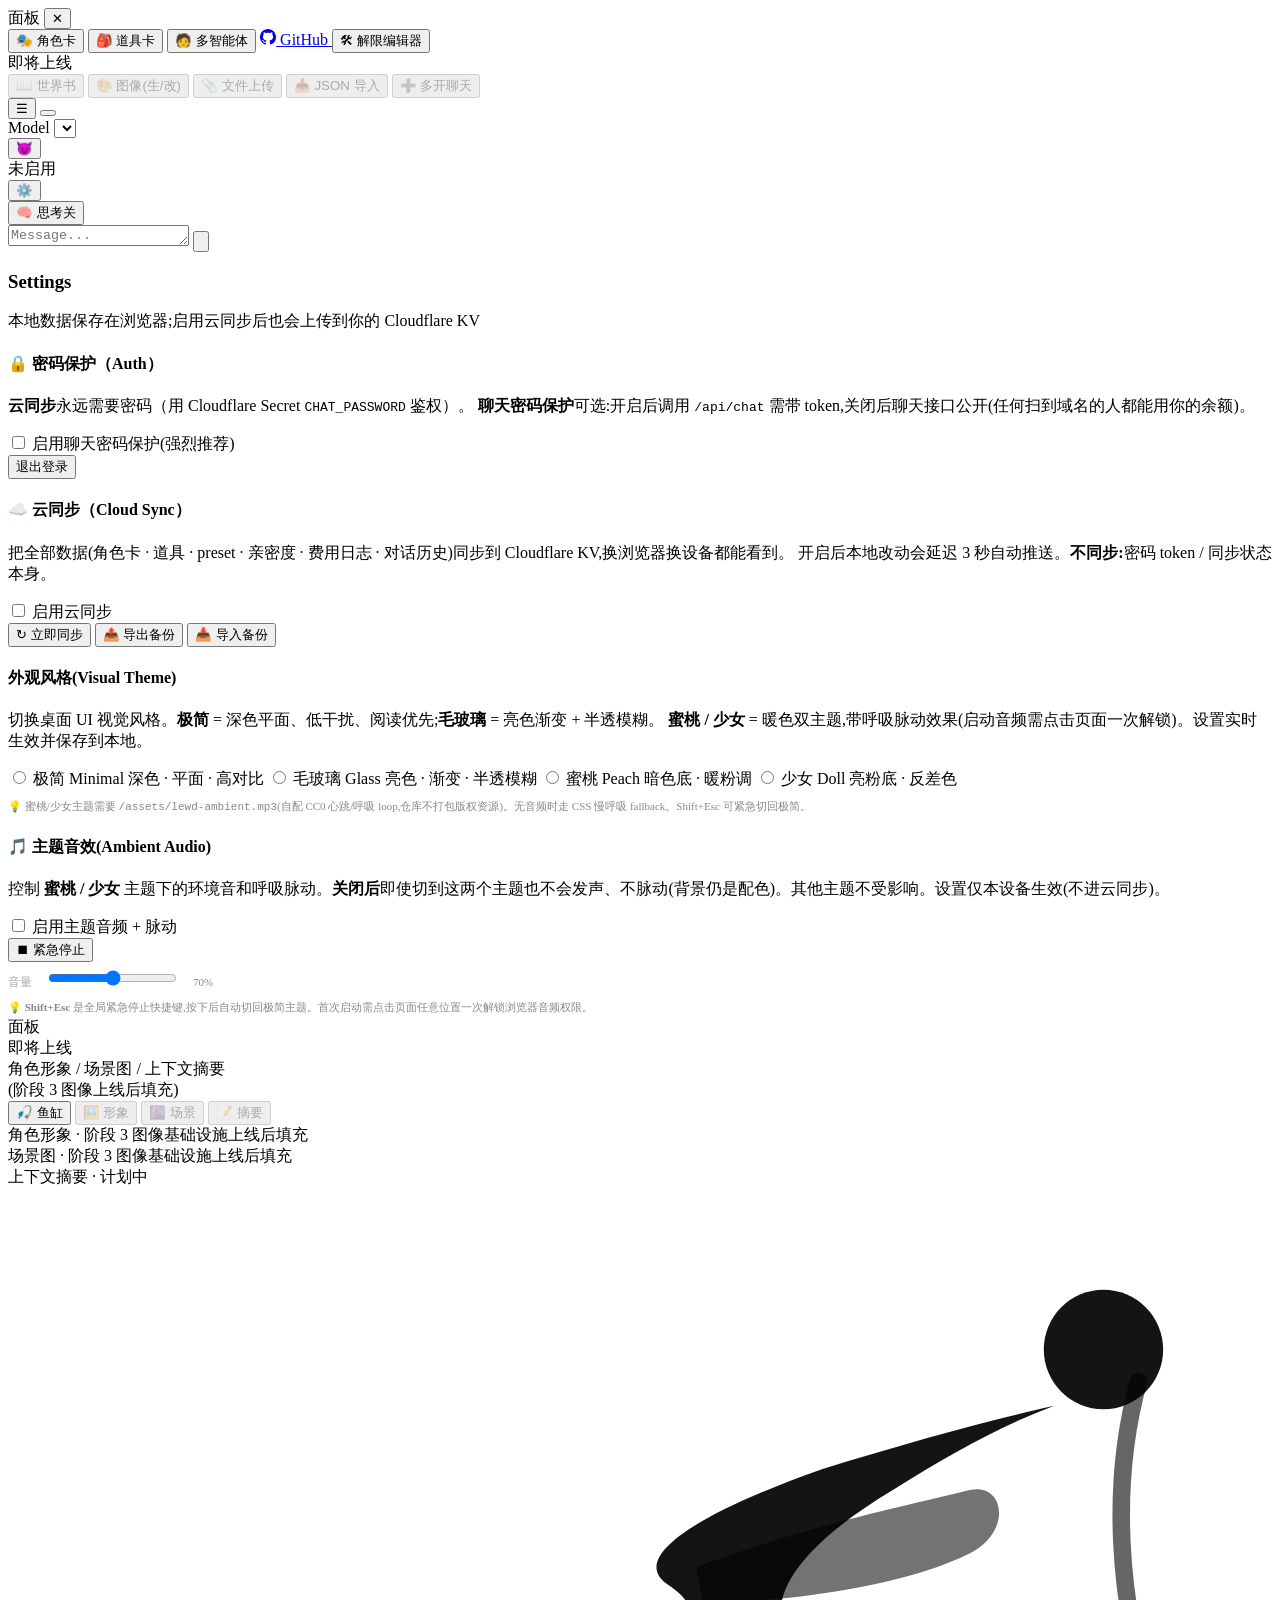
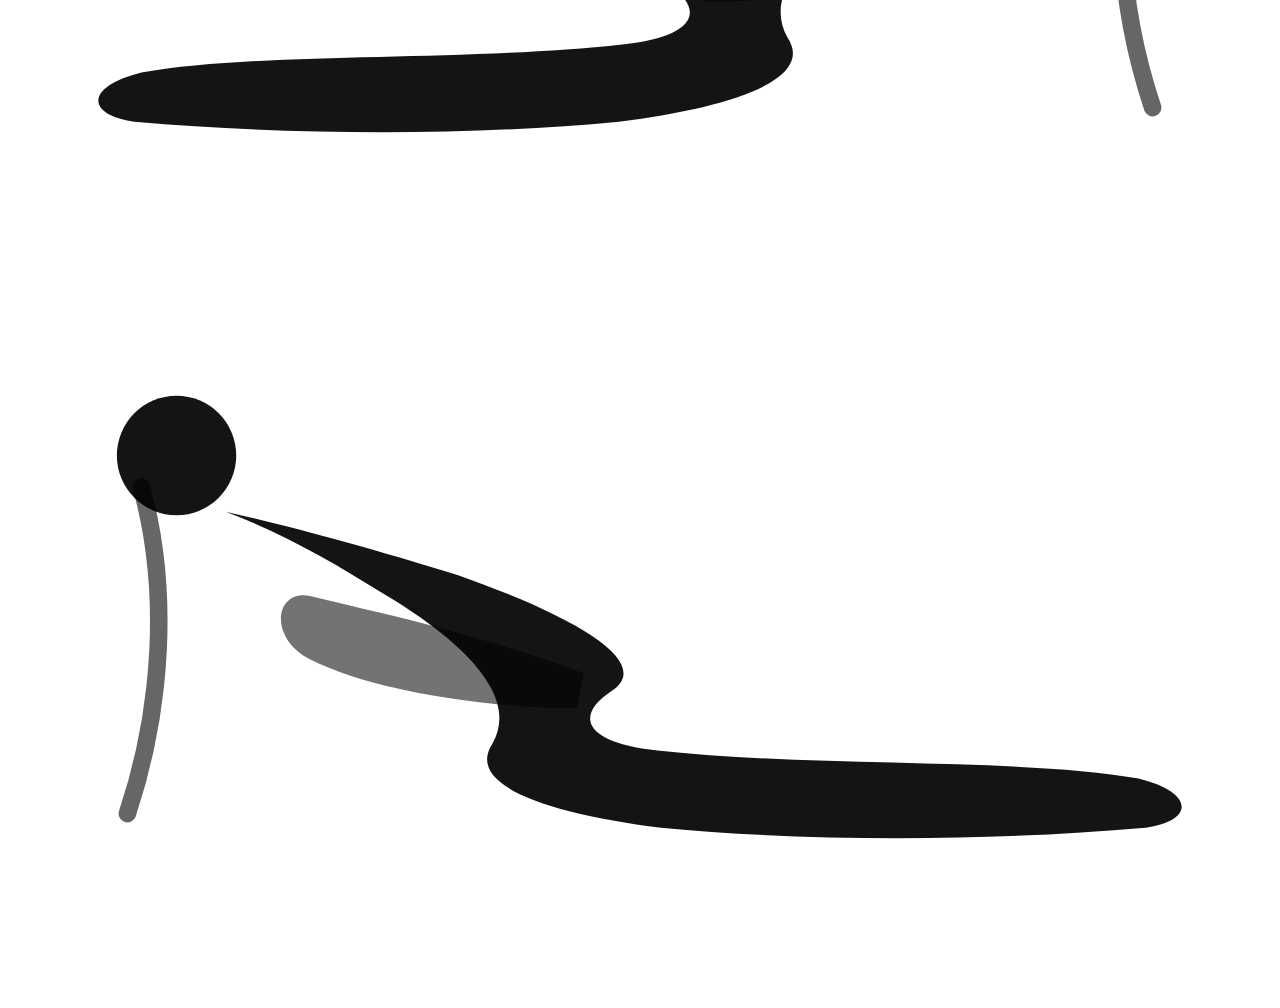
==== public/index.html @ 82162b17 "Chat area scaling and button adjustment" ====
<!DOCTYPE html>
<html>
<head>
  <meta charset="UTF-8" />
  <meta name="viewport" content="width=device-width, initial-scale=1.0, viewport-fit=cover" />
  <title>Chat Chat</title>
  <link rel="stylesheet" href="/styles.css" />
  <!-- 2026-05-29: Settings 移动端字体协调修复 (克制裁减不折腾 styles.css) -->
  <style>
    @media (max-width: 640px) {
      #settings #settingsHeader h3 { font-size: 18px; margin: 0 0 4px; }
      #settings #settingsHeader .hint { font-size: 12px; line-height: 1.5; }
      #settings .card h4 { font-size: 15px; line-height: 1.4; font-weight: 600; letter-spacing: 0.01em; margin: 0 0 8px; }
      #settings .card p { font-size: 13px; line-height: 1.65; }
      #settings .card label { font-size: 13px; }
      #settings .card code { font-size: 11.5px; padding: 1px 5px; border-radius: 3px; }
      #settings .card .toggle label { font-size: 13px; }
      #settings .card .smallbtn { font-size: 12px; }
    }
    /* 互动模式 卡 NSFW 等级单选 */
    #settings .nsfw-options { display: grid; grid-template-columns: repeat(2, 1fr); gap: 8px; }
    #settings .nsfw-option { display: flex; align-items: center; gap: 6px; padding: 8px 10px; border: 1px solid var(--border, #333); border-radius: 6px; cursor: pointer; font-size: 13px; transition: background .15s; }
    #settings .nsfw-option:hover { background: rgba(127,127,127,0.08); }
    #settings .nsfw-option input[type="radio"] { margin: 0; }
    @media (min-width: 641px) {
      #settings .nsfw-options { grid-template-columns: repeat(4, 1fr); }
    }
  </style>
  <!-- FOUC-safe 主题预应用:在 styles.css 应用前读 LS 立即贴 data-theme -->
  <!-- 支持 minimal(默认) / glass / lewd-peach / lewd-doll;新增主题只需扩 ALLOWED 集合 -->
  <script>
    (function () {
      try {
        var t = localStorage.getItem("cfw_theme_v1");
        var ALLOWED = { glass: 1, "lewd-peach": 1, "lewd-doll": 1 };
        if (ALLOWED[t]) document.documentElement.setAttribute("data-theme", t);
      } catch (e) {}
    })();
  </script>
  <!-- 2026-05-29 FOUC-safe 聊天区个性化:启动立即应用字号/字体/隐藏按钮/wechat 风格 -->
  <script>
    (function(){
      try {
        var ls = localStorage, html = document.documentElement;
        if (ls.getItem('cfw_hide_msg_actions_v1') === '1') html.classList.add('hide-msg-actions');
        var rs = ls.getItem('cfw_reply_style_v1') || 'default';
        if (rs === 'wechat') html.setAttribute('data-reply-style', 'wechat');
        var fs = parseInt(ls.getItem('cfw_chat_font_size_v1') || '15', 10);
        if (fs >= 12 && fs <= 28) html.style.setProperty('--chat-font-size', fs + 'px');
        var ff = ls.getItem('cfw_chat_font_family_v1') || '';
        if (ff) html.style.setProperty('--chat-font-family', ff);
      } catch (e) {}
    })();
  </script>
</head>
<body>
<!-- 4.3 双侧栏布局:.app-shell grid 包左侧栏 + #app(中) + 右侧栏 -->
<!-- 桌面 ≥1024px:三列 240/auto/240 常驻;手机 <1024px:左栏变 ☰ 抽屉,右栏隐藏 -->
<div class="app-shell">

  <!-- ══ 左侧栏:按钮入口 + 未来扩展槽 ══ -->
  <!-- DOM 只一份,桌面常驻可见 / 手机 transform translateX(-102%) 隐藏,body.drawer-open 时滑出 -->
  <aside class="left-sidebar" id="leftSidebar" aria-label="侧边面板">
    <div class="sidebar-header">
      <span class="sidebar-title">面板</span>
      <button class="iconbtn sidebar-close mobile-only" id="sidebarCloseBtn" aria-label="关闭菜单">✕</button>
    </div>

    <nav class="sidebar-nav">
      <button class="sidebar-btn" id="characterBtn" title="🎭 角色卡:选择 / 管理 RP 角色">
        <span class="sidebar-btn-icon">🎭</span>
        <span class="sidebar-btn-label">角色卡</span>
      </button>
      <button class="sidebar-btn" id="propsBtn" title="🎒 道具卡:临时改变 AI 行为 / 状态 / 好感度">
        <span class="sidebar-btn-icon">🎒</span>
        <span class="sidebar-btn-label">道具卡</span>
      </button>
      <button class="sidebar-btn topbar-toggle" id="multiAgentToggle" title="单人 / 多人场景模式。多人模式下:角色面板出现「场景成员」管理区,卡库出现 +场景 按钮;输入框上方出现发言者选择条;AI 看到其他角色的发言但只代表自己。">
        <span class="sidebar-btn-icon">🧑</span>
        <span class="sidebar-btn-label">多智能体</span>
      </button>
      <!-- 4.5 解限模式按钮已搬到顶栏(项目灵魂必须常驻 sync 左侧),此处不再放 personaToggle 副本,避免 id 冲突 -->
      <a class="sidebar-btn" id="githubBtn" href="https://github.com/MallocPointer/unlimited-ai" target="_blank" title="GitHub 开源地址">
        <span class="sidebar-btn-icon">
          <svg height="16" width="16" viewBox="0 0 16 16" fill="currentColor" aria-hidden="true">
            <path d="M8 0C3.58 0 0 3.58 0 8c0 3.54 2.29 6.53 5.47 7.59.4.07.55-.17.55-.38 0-.19-.01-.82-.01-1.49-2.01.37-2.53-.49-2.69-.94-.09-.23-.48-.94-.82-1.13-.28-.15-.68-.52-.01-.53.63-.01 1.08.58 1.23.82.72 1.21 1.87.87 2.33.66.07-.52.28-.87.51-1.07-1.78-.2-3.64-.89-3.64-3.95 0-.87.31-1.59.82-2.15-.08-.2-.36-1.02.08-2.12 0 0 .67-.21 2.2.82.64-.18 1.32-.27 2-.27.68 0 1.36.09 2 .27 1.53-1.04 2.2-.82 2.2-.82.44 1.1.16 1.92.08 2.12.51.56.82 1.27.82 2.15 0 3.07-1.87 3.75-3.65 3.95.29.25.54.73.54 1.48 0 1.07-.01 1.93-.01 2.2 0 .21.15.46.55.38A8.013 8.013 0 0016 8c0-4.42-3.58-8-8-8z"></path>
          </svg>
        </span>
        <span class="sidebar-btn-label">GitHub</span>
      </a>

      <!-- 4.7 解限编辑器入口：项目灵魂的 JSON 资产编辑壳 -->
      <button class="sidebar-btn" id="unlimitedEditorBtn" title="🛠 解限编辑器：编辑 Preset / 角色 / 世界观 / UI 配置的 JSON 资产，区别于正常聊天">
        <span class="sidebar-btn-icon">🛠</span>
        <span class="sidebar-btn-label">解限编辑器</span>
      </button>

      <div class="sidebar-divider"></div>
      <div class="sidebar-section-title">即将上线</div>

      <button class="sidebar-btn sidebar-btn-disabled" disabled title="阶段 1 计划:世界书 / Lore Book">
        <span class="sidebar-btn-icon">📖</span>
        <span class="sidebar-btn-label">世界书</span>
      </button>
      <button class="sidebar-btn sidebar-btn-disabled" disabled title="阶段 3 计划:图像基础设施(生图 + 改图双模式)">
        <span class="sidebar-btn-icon">🎨</span>
        <span class="sidebar-btn-label">图像(生/改)</span>
      </button>
      <button class="sidebar-btn sidebar-btn-disabled" disabled title="计划中:文件上传(图/文本)">
        <span class="sidebar-btn-icon">📎</span>
        <span class="sidebar-btn-label">文件上传</span>
      </button>
      <button class="sidebar-btn sidebar-btn-disabled" disabled title="阶段 2 计划:角色卡/UI/JSON 导入">
        <span class="sidebar-btn-icon">📥</span>
        <span class="sidebar-btn-label">JSON 导入</span>
      </button>
      <button class="sidebar-btn sidebar-btn-disabled" disabled title="计划中:多开聊天 tab">
        <span class="sidebar-btn-icon">➕</span>
        <span class="sidebar-btn-label">多开聊天</span>
      </button>
    </nav>
  </aside>

  <!-- 抽屉遮罩(仅手机可见) -->
  <div class="sidebar-backdrop" id="sidebarBackdrop" aria-hidden="true"></div>

  <!-- ══ 中间:原 #app 块不动(仅顶栏 markup 重写) ══ -->
  <div id="app">
    <div id="topbar">
      <div class="topbar-shell">
        <div class="topbar-scroll" id="topbarScroll">
          <div class="topbar-inner">

            <!-- ☰ 抽屉切换(仅手机):手机点它打开左侧抽屉 -->
            <button class="iconbtn mobile-only" id="menuToggle" aria-label="菜单" title="打开面板">☰</button>

            <!-- 模式切换:免费(NVIDIA) / 快速(DeepSeek官方) -->
            <button class="iconbtn" id="modeToggle" title="切换免费/快速模式"></button>

            <!-- 4.8 左 spacer 把 model pill 推到中间(桌面生效;移动端 CSS 隐藏) -->
            <span class="topbar-spacer-left"></span>

            <div class="pill model-pill">
              <label for="modelSel" class="model-label">Model</label>
              <select id="modelSel"></select>
            </div>

            <!-- 💰 inline 直显 费用:桌面/手机都扫一眼可见,不再收进 popover -->
            <span id="costDisplay" class="topbar-cost-inline" title="今日 / 总计费用(仅快速模式计费)"></span>

            <!-- 弹性间距:把 [😈解限] + ☁️ 同步 + ⚙️ 设置推到右侧 -->
            <span class="topbar-spacer"></span>

            <!-- 4.5 😈 解限模式开关(项目灵魂):从左侧栏搬到顶栏 sync 左侧,圆按钮形态 -->
            <!-- app.js 已绑定 #personaToggle 事件,DOM 仅换位,不动逻辑(textContent 切 😈 / 😇) -->
            <button class="iconbtn" id="personaToggle" title="😈 解限模式 / 😇 自定义模式切换" aria-label="解限/自定义">😈</button>

            <!-- ☁️ 云同步实时状态(仅桌面显示;手机顶栏空间紧不显) -->
            <div id="syncStatusIndicator" class="desktop-only" title="云同步状态">
              <span class="sync-dot sync-idle"></span><span class="sync-text">同步</span>
            </div>

            <button class="iconbtn" id="settingsBtn" title="Settings · 外观风格 / 本地历史 / 自定义模板">⚙️</button>
          </div>
        </div>
      </div>
    </div>

    <div id="history">
      <div class="chat" id="chat">
        <div id="bottom-spacer"></div>
      </div>
    </div>

    <div class="input-floating">
      <div class="composer-toolbar">
        <button class="chip-btn" id="thinkToggle" title="DeepSeek V4 思考模式开关(仅快速模式生效)">🧠 思考关</button>
      </div>
      <div class="input-inner" id="composer">
        <textarea id="msg" rows="1" placeholder="Message..."></textarea>
        <button id="sendBtn" title="发送" aria-label="发送">
          <svg viewBox="0 0 24 24" fill="none" stroke="currentColor" stroke-width="2.2" stroke-linecap="round" stroke-linejoin="round" aria-hidden="true">
            <path d="M3 11.5L21 3l-8.5 18-2.5-7.5L3 11.5z"></path>
          </svg>
        </button>
      </div>
    </div>

    <div id="settingsMask">
      <div id="settings" style="overflow-y:auto;max-height:85vh;">
        <div id="settingsHeader">
          <h3>Settings</h3>
          <div class="hint">本地数据保存在浏览器;启用云同步后也会上传到你的 Cloudflare KV</div>
        </div>

        <div class="card">
          <h4>🔒 密码保护（Auth）</h4>
          <p>
            <b>云同步</b>永远需要密码（用 Cloudflare Secret <code>CHAT_PASSWORD</code> 鉴权）。
            <b>聊天密码保护</b>可选:开启后调用 <code>/api/chat</code> 需带 token,关闭后聊天接口公开(任何扫到域名的人都能用你的余额)。
          </p>
          <div class="rowline">
            <div class="toggle">
              <input type="checkbox" id="chatProtectToggle">
              <label for="chatProtectToggle">启用聊天密码保护(强烈推荐)</label>
            </div>
            <div class="btns">
              <button class="smallbtn danger" id="authLogoutBtn" title="清除本地保存的密码 token">退出登录</button>
            </div>
          </div>
          <div id="authStatus" style="font-size:11px;color:#888;margin-top:8px;"></div>
        </div>

        <div class="card">
          <h4>☁️ 云同步（Cloud Sync）</h4>
          <p>
            把全部数据(角色卡 · 道具 · preset · 亲密度 · 费用日志 · 对话历史)同步到 Cloudflare KV,换浏览器换设备都能看到。
            开启后本地改动会延迟 3 秒自动推送。<b>不同步:</b>密码 token / 同步状态本身。
          </p>
          <div class="rowline">
            <div class="toggle">
              <input type="checkbox" id="syncEnableToggle">
              <label for="syncEnableToggle">启用云同步</label>
            </div>
            <div class="btns">
              <button class="smallbtn" id="syncNowBtn">↻ 立即同步</button>
              <button class="smallbtn" id="syncExportBtn">📤 导出备份</button>
              <button class="smallbtn" id="syncImportBtn">📥 导入备份</button>
              <input type="file" id="syncImportFile" accept=".json" style="display:none">
            </div>
          </div>
          <div id="syncStatus" style="font-size:11px;color:#888;margin-top:8px;"></div>
        </div>

        <div class="card">
          <h4>外观风格(Visual Theme)</h4>
          <p>
            切换桌面 UI 视觉风格。<b>极简</b> = 深色平面、低干扰、阅读优先;<b>毛玻璃</b> = 亮色渐变 + 半透模糊。
            <b>蜜桃 / 少女</b> = 暖色双主题,带呼吸脉动效果(启动音频需点击页面一次解锁)。设置实时生效并保存到本地。
          </p>
          <div class="theme-options">
            <label class="theme-option">
              <input type="radio" name="cfwTheme" value="minimal">
              <span class="theme-swatch theme-swatch-minimal" aria-hidden="true"></span>
              <span class="theme-text">
                <span class="theme-title">极简 Minimal</span>
                <span class="theme-sub">深色 · 平面 · 高对比</span>
              </span>
            </label>
            <label class="theme-option">
              <input type="radio" name="cfwTheme" value="glass">
              <span class="theme-swatch theme-swatch-glass" aria-hidden="true"></span>
              <span class="theme-text">
                <span class="theme-title">毛玻璃 Glass</span>
                <span class="theme-sub">亮色 · 渐变 · 半透模糊</span>
              </span>
            </label>
            <label class="theme-option">
              <input type="radio" name="cfwTheme" value="lewd-peach">
              <span class="theme-swatch theme-swatch-lewd-peach" aria-hidden="true"></span>
              <span class="theme-text">
                <span class="theme-title">蜜桃 Peach</span>
                <span class="theme-sub">暗色底 · 暖粉调</span>
              </span>
            </label>
            <label class="theme-option">
              <input type="radio" name="cfwTheme" value="lewd-doll">
              <span class="theme-swatch theme-swatch-lewd-doll" aria-hidden="true"></span>
              <span class="theme-text">
                <span class="theme-title">少女 Doll</span>
                <span class="theme-sub">亮粉底 · 反差色</span>
              </span>
            </label>
          </div>
          <div style="font-size:11px;color:#888;margin-top:8px;line-height:1.5;">
            💡 蜜桃/少女主题需要 <code>/assets/lewd-ambient.mp3</code>(自配 CC0 心跳/呼吸 loop,仓库不打包版权资源)。无音频时走 CSS 慢呼吸 fallback。Shift+Esc 可紧急切回极简。
          </div>
        </div>

        <div class="card">
          <h4>🎵 主题音效(Ambient Audio)</h4>
          <p>
            控制 <b>蜜桃 / 少女</b> 主题下的环境音和呼吸脉动。<b>关闭后</b>即使切到这两个主题也不会发声、不脉动(背景仍是配色)。其他主题不受影响。设置仅本设备生效(不进云同步)。
          </p>
          <div class="rowline">
            <div class="toggle">
              <input type="checkbox" id="lewdAudioToggle">
              <label for="lewdAudioToggle">启用主题音频 + 脉动</label>
            </div>
            <div class="btns">
              <button class="smallbtn danger" id="lewdAudioPanic" title="立即暂停 + 切回极简主题(等同 Shift+Esc)">⏹ 紧急停止</button>
            </div>
          </div>
          <div class="rowline" style="margin-top:8px;align-items:center;">
            <label for="lewdAudioVolume" style="font-size:12px;color:#aaa;min-width:60px;">音量</label>
            <input type="range" id="lewdAudioVolume" min="0" max="100" step="1" style="flex:1;margin:0 12px;">
            <span id="lewdAudioVolumeLabel" style="font-size:11px;color:#888;min-width:40px;text-align:right;">70%</span>
          </div>
          <div style="font-size:11px;color:#888;margin-top:8px;line-height:1.5;">
            💡 <b>Shift+Esc</b> 是全局紧急停止快捷键,按下后自动切回极简主题。首次启动需点击页面任意位置一次解锁浏览器音频权限。
          </div>
        </div>

        <!-- 2026-05-29: 互动模式 卡 (严格角色扮演开关 + NSFW 等级单选) -->
        <div class="card">
          <h4>🎭 互动模式(Roleplay Mode)</h4>
          <p>
            控制底层 system prompt 注入。默认是<b>软提示</b>——允许角色自然跳出、不拍响词汇黑名单。
            <b>严格角色扮演</b>开启后注入完整人设铁则。
            <b>NSFW 等级</b> ≥1 会跳过铁则改为注入开放提示;切到<b>蜜桃/少女</b>主题会自动写 L2。
          </p>
          <div class="rowline">
            <div class="toggle">
              <input type="checkbox" id="strictRoleplayToggle">
              <label for="strictRoleplayToggle">严格角色扮演(注入完整人设铁则)</label>
            </div>
          </div>
          <div class="rowline">
            <div class="toggle">
              <input type="checkbox" id="hideMsgActionsToggle">
              <label for="hideMsgActionsToggle">隐藏消息行下方的小按钮(重试/删除/复制)</label>
            </div>
          </div>
          <div style="margin-top:12px;">
            <div style="font-size:12px;color:#999;margin-bottom:8px;">NSFW 等级</div>
            <div class="nsfw-options">
              <label class="nsfw-option"><input type="radio" name="cfwNsfwLevel" value="0"><span>0 · 关闭</span></label>
              <label class="nsfw-option"><input type="radio" name="cfwNsfwLevel" value="1"><span>1 · 暗示</span></label>
              <label class="nsfw-option"><input type="radio" name="cfwNsfwLevel" value="2"><span>2 · 露骨</span></label>
              <label class="nsfw-option"><input type="radio" name="cfwNsfwLevel" value="3"><span>3 · 完全开放</span></label>
            </div>
          </div>
          <div style="margin-top:14px;">
            <div style="font-size:12px;color:#999;margin-bottom:8px;">回复风格</div>
            <select id="replyStyleSel" style="width:100%;padding:8px 10px;border-radius:6px;border:1px solid var(--border, #333);background:transparent;color:inherit;font-size:13px;">
              <option value="default">默认 · 交由角色卡决定</option>
              <option value="wechat">微信连发 · 1-2 句一条·多气泡连发</option>
              <option value="verbose">长段叙事 · 小说式丰满段落(写小说)</option>
            </select>
          </div>
          <div style="font-size:11px;color:#888;margin-top:10px;line-height:1.6;">
            💡 单人普通对话<b>没有字数限制</b>,写小说请选 <b>长段叙事</b> 档。字数限制(150-250 字)只存在于鱼缸接龙/讨论模式,保持多人轮转节奏。
          </div>
          <script>
            (function(){
              var strictEl = document.getElementById('strictRoleplayToggle');
              var nsfwInputs = document.querySelectorAll('input[name="cfwNsfwLevel"]');
              if (strictEl) {
                strictEl.checked = localStorage.getItem('cfw_strict_roleplay_v1') === '1';
                strictEl.addEventListener('change', function(){
                  localStorage.setItem('cfw_strict_roleplay_v1', strictEl.checked ? '1' : '0');
                });
              }
              function syncNsfwUI(){
                var lv = parseInt(localStorage.getItem('cfw_nsfw_mode_v1') || '0', 10) || 0;
                nsfwInputs.forEach(function(r){ r.checked = (parseInt(r.value, 10) === lv); });
              }
              nsfwInputs.forEach(function(r){
                r.addEventListener('change', function(){
                  if (r.checked) localStorage.setItem('cfw_nsfw_mode_v1', r.value);
                });
              });
              syncNsfwUI();
              // 主题切 lewd-* 后 theme.js 会自动写 cfw_nsfw_mode_v1,同步 UI 选中状态
              window.addEventListener('theme:changed', syncNsfwUI);
              var sb = document.getElementById('settingsBtn');
              if (sb) sb.addEventListener('click', syncNsfwUI);
              // 2026-05-29: 回复风格 select
              var styleSel = document.getElementById('replyStyleSel');
              if (styleSel) {
                var saved = localStorage.getItem('cfw_reply_style_v1') || 'default';
                styleSel.value = (saved === 'wechat' || saved === 'verbose') ? saved : 'default';
                styleSel.addEventListener('change', function(){
                  localStorage.setItem('cfw_reply_style_v1', styleSel.value);
                  // wechat 联动 html[data-reply-style] 让 CSS 自动隐藏小按钮
                  if (styleSel.value === 'wechat') document.documentElement.setAttribute('data-reply-style', 'wechat');
                  else document.documentElement.removeAttribute('data-reply-style');
                });
              }
            })();
          </script>
        </div>

        <!-- 2026-05-29: 显示设置 卡 (字号 / 字体 / 隐藏小按钮 monitor) -->
        <div class="card">
          <h4>✨ 显示设置(Display)</h4>
          <p>
            调整聊天区字号和字体。<b>仅本设备生效</b>(不进云同步)，刷新页面也会保留。隐藏小按钮 toggle 在上面「互动模式」卡。
          </p>
          <div style="margin-top:8px;">
            <label for="chatFontSizeRange" style="display:flex;justify-content:space-between;font-size:12px;color:#999;margin-bottom:6px;">
              <span>聊天字号</span>
              <span id="chatFontSizeLabel" style="font-variant-numeric:tabular-nums;">15px</span>
            </label>
            <input type="range" id="chatFontSizeRange" min="12" max="22" step="1" value="15" style="width:100%;">
          </div>
          <div style="margin-top:14px;">
            <div style="font-size:12px;color:#999;margin-bottom:6px;">聊天字体</div>
            <select id="chatFontFamilySel" style="width:100%;padding:8px 10px;border-radius:6px;border:1px solid var(--border, #333);background:transparent;color:inherit;font-size:13px;">
              <option value="">系统默认 · 苹方/微软雅黑</option>
              <option value='"PingFang SC", "Hiragino Sans GB", "Microsoft YaHei", sans-serif'>圆体 · PingFang</option>
              <option value='"Noto Serif SC", "Source Han Serif SC", "SimSun", serif'>宋体 · Noto Serif</option>
              <option value='"Kaiti SC", "STKaiti", KaiTi, serif'>楷体 · Kaiti</option>
              <option value='FangSong, STFangsong, serif'>仿宋 · FangSong</option>
              <option value='ui-monospace, SFMono-Regular, Menlo, Consolas, monospace'>等宽 · Monospace</option>
            </select>
          </div>
          <div style="font-size:11px;color:#888;margin-top:10px;line-height:1.6;">
            💡 聊天区气泡跳动同步梳理主题请到「外观风格」卡切主题；wechat 连发模式会自动隐藏小按钮(同时被 toggle 接管)。
          </div>
          <script>
            (function(){
              var html = document.documentElement;
              var hideEl = document.getElementById('hideMsgActionsToggle');
              if (hideEl) {
                hideEl.checked = localStorage.getItem('cfw_hide_msg_actions_v1') === '1';
                hideEl.addEventListener('change', function(){
                  localStorage.setItem('cfw_hide_msg_actions_v1', hideEl.checked ? '1' : '0');
                  html.classList.toggle('hide-msg-actions', hideEl.checked);
                });
              }
              var sizeEl = document.getElementById('chatFontSizeRange');
              var sizeLb = document.getElementById('chatFontSizeLabel');
              if (sizeEl) {
                var fs = parseInt(localStorage.getItem('cfw_chat_font_size_v1') || '15', 10);
                if (fs < 12 || fs > 22) fs = 15;
                sizeEl.value = fs;
                if (sizeLb) sizeLb.textContent = fs + 'px';
                sizeEl.addEventListener('input', function(){
                  var v = parseInt(sizeEl.value, 10) || 15;
                  if (sizeLb) sizeLb.textContent = v + 'px';
                  html.style.setProperty('--chat-font-size', v + 'px');
                  localStorage.setItem('cfw_chat_font_size_v1', String(v));
                });
              }
              var famEl = document.getElementById('chatFontFamilySel');
              if (famEl) {
                var ff = localStorage.getItem('cfw_chat_font_family_v1') || '';
                var matched = false;
                Array.prototype.forEach.call(famEl.options, function(o){
                  if (o.value === ff) matched = true;
                });
                famEl.value = matched ? ff : '';
                famEl.addEventListener('change', function(){
                  var v = famEl.value || '';
                  localStorage.setItem('cfw_chat_font_family_v1', v);
                  if (v) html.style.setProperty('--chat-font-family', v);
                  else html.style.removeProperty('--chat-font-family');
                });
              }
            })();
          </script>
        </div>

        <div class="card">
          <h4>提示词预设库(Prompt Presets)</h4>
          <p>
            解限提示词 PROMPT_1/2/3 之后追加的语调约束层。启用的预设按顺序以空行拼接注入。
            <b>红线</b>:只追加,不替换解限 base。名为 <b>COT</b> 的预设在快速模式(DeepSeek)下自动禁用,避免与 native thinking 冲突。
          </p>
          <div id="presetList" class="preset-list"></div>
          <div class="rowline">
            <div></div>
            <div class="btns">
              <button class="smallbtn" id="presetNewBtn">+ 新建</button>
              <button class="smallbtn" id="presetImportBtn" title="从剪贴板导入 JSON">📥 导入</button>
              <button class="smallbtn" id="presetExportBtn" title="导出 JSON 到剪贴板">📤 导出</button>
              <button class="smallbtn danger" id="presetResetBtn" title="清空并恢复 5 个内置 starter">重置 starter</button>
            </div>
          </div>
        </div>

        <div class="card">
          <h4>费用日志(Cost Log)</h4>
          <p>
            仅记录快速模式(DeepSeek)实际计费。<b>独立于本地历史</b>——清除本地历史不会清掉这里。按日累加并永久保留,存 <code>localStorage.cfw_cost_log_v1</code>。
          </p>
          <div id="costSummary" class="cost-summary"></div>
          <details class="cost-details">
            <summary>每日明细</summary>
            <div id="costDailyList" class="cost-daily-list"></div>
          </details>
          <div class="rowline">
            <div></div>
            <div class="btns">
              <button class="smallbtn" id="costExportBtn" title="导出为 JSON 到剪贴板">📤 导出</button>
              <button class="smallbtn danger" id="costClearBtn" title="清空费用日志">清空日志</button>
            </div>
          </div>
        </div>

        <div class="card">
          <h4>本地对话记忆(Local History)</h4>
          <p>
            开启后:刷新页面/重开浏览器仍会恢复对话。关闭后:仅本次页面会话有效,不再落盘保存。<br>
            ⚠️ 清除历史只会删除本地对话,不会影响“网页自定义人物模板”。
          </p>
          <div class="rowline">
            <div class="toggle">
              <input type="checkbox" id="historyKeep">
              <label for="historyKeep">保留本地历史(启用本地记忆)</label>
            </div>
            <div class="btns">
              <button class="smallbtn danger" id="clearHistory">清除本地历史</button>
            </div>
          </div>
        </div>

        <div class="card">
          <h4>网页自定义人物模板(Web Custom Persona)</h4>
          <p>
            ⚠️ 仅当右上角为 <b>😇</b> <b>且未选择角色卡</b>时生效;<b>😈</b> 模式与<b>已选角色卡</b>时此处都会被忽略。<br>
            高级用法:可在此填写任意 system prompt,包括你自己写的解限内容——系统不限制内容,效果取决于你写什么。<br>
            清除模板只会删除网页自定义内容,不会影响本地历史或角色卡。
          </p>
          <div class="rowline">
            <div class="toggle">
              <input type="checkbox" id="promptKeep">
              <label for="promptKeep">保留自定义人物模板(保存到本地)</label>
            </div>
            <div class="btns">
              <button class="smallbtn danger" id="clearPrompt">清除自定义模板</button>
            </div>
          </div>
          <textarea id="customPrompt" placeholder="仅😇时生效:在这里写网页端自定义 system prompt(可多行)。"></textarea>
          <div class="rowline">
            <div></div>
            <div class="btns">
              <button class="smallbtn" id="savePrompt">保存</button>
              <button class="smallbtn" id="closeSettings">关闭</button>
            </div>
          </div>
        </div>
      </div>
    </div>

    <!-- Phase 4 阶段 6:预设编辑模态框 -->
    <div id="presetEditMask" style="display:none">
      <div id="presetEdit">
        <h3 id="presetEditTitle">编辑预设</h3>
        <label class="preset-edit-label">名称(特殊名称 <code>COT</code> 会在快速模式下自动跳过)</label>
        <input id="presetEditName" type="text" maxlength="30" placeholder="例如:日常 · 自然语气">
        <label class="preset-edit-label">内容(追加到 PROMPT_1/2/3 之后的 system 提示)</label>
        <textarea id="presetEditContent" rows="10" placeholder="预设的提示词正文。留空 = 启用时也不注入(等同占位)。"></textarea>
        <div class="rowline">
          <div></div>
          <div class="btns">
            <button class="smallbtn" id="presetEditSave">保存</button>
            <button class="smallbtn" id="presetEditCancel">取消</button>
          </div>
        </div>
      </div>
    </div>

  </div>
  <!-- /#app -->

  <!-- ══ 右侧栏:鱼缸控制台 slot + 未来扩展槽(仅桌面) ══ -->
  <aside class="right-sidebar" id="rightSidebar" aria-label="鱼缸与侧辅面板">
    <div class="sidebar-header">
      <span class="sidebar-title">面板</span>
    </div>
    <!-- multi-agent.js 会把 .fishbowl-side-panel 挂到这里(桌面);手机才降级到底部条 -->
    <div id="fishbowlSlot" class="sidebar-slot"></div>

    <div class="sidebar-divider"></div>
    <div class="sidebar-section-title">即将上线</div>
    <div class="sidebar-slot-placeholder">
      角色形象 / 场景图 / 上下文摘要<br>
      (阶段 3 图像上线后填充)
    </div>
  </aside>

</div>
<!-- /.app-shell -->

<!-- ══ 4.4 手机底部 4-tab 标签条(仅 <1024px 显示;桌面端 display:none) ══ -->
<nav class="mobile-bottom-tabs" id="mobileBottomTabs" aria-label="底部面板切换">
  <button class="mobile-tab-btn" data-tab="fishbowl" title="点击显示/隐藏群聊控制台（默认隐藏避免遮挡消息）">
    <span class="mobile-tab-icon">🎣</span>
    <span class="mobile-tab-label">鱼缸</span>
  </button>
  <button class="mobile-tab-btn" data-tab="avatar" disabled title="阶段 3 图像基础设施上线后启用">
    <span class="mobile-tab-icon">🖼️</span>
    <span class="mobile-tab-label">形象</span>
  </button>
  <button class="mobile-tab-btn" data-tab="scene" disabled title="阶段 3 图像基础设施上线后启用">
    <span class="mobile-tab-icon">🌆</span>
    <span class="mobile-tab-label">场景</span>
  </button>
  <button class="mobile-tab-btn" data-tab="memo" disabled title="上下文摘要 · 计划中">
    <span class="mobile-tab-icon">📝</span>
    <span class="mobile-tab-label">摘要</span>
  </button>
</nav>
<div class="mobile-tab-panel" id="mobileTabPanel-avatar" data-tab="avatar">角色形象 · 阶段 3 图像基础设施上线后填充</div>
<div class="mobile-tab-panel" id="mobileTabPanel-scene"  data-tab="scene">场景图 · 阶段 3 图像基础设施上线后填充</div>
<div class="mobile-tab-panel" id="mobileTabPanel-memo"   data-tab="memo">上下文摘要 · 计划中</div>

<script>
(function(){
  var tabs = document.querySelectorAll('.mobile-tab-btn');
  var panels = document.querySelectorAll('.mobile-tab-panel');
  if (!tabs.length) return;
  tabs.forEach(function(btn){
    btn.addEventListener('click', function(){
      if (btn.disabled) return;
      var t = btn.getAttribute('data-tab');
      // 4.8 鱼缸 tab 是 toggle：点击在 body.fishbowl-shown 上切换(CSS 控制面板 display)
      // 其他 tab 点击则切换 panel 同时关鱼缸
      if (t === 'fishbowl') {
        var on = !btn.classList.contains('active');
        btn.classList.toggle('active', on);
        document.body.classList.toggle('fishbowl-shown', on);
        if (on) {
          // 鱼缸打开同时关掉其他 tab 面板
          tabs.forEach(function(b){ if (b !== btn) b.classList.remove('active'); });
          panels.forEach(function(p){ p.classList.remove('active'); });
        }
        return;
      }
      // 非鱼缸 tab：常规切换 + 顺手关鱼缸
      tabs.forEach(function(b){ b.classList.toggle('active', b === btn); });
      panels.forEach(function(p){
        p.classList.toggle('active', p.getAttribute('data-tab') === t);
      });
      document.body.classList.remove('fishbowl-shown');
    });
  });
})();
</script>

<!-- Lewd 主题人体剪影装饰 v3 - 侧卧曲线(横向 viewBox 360x200)
     头/颈/肩/腰窝/臀凸/大腿/小腿/脚 连成一气,背后长发垂落
     pointer-events:none 不挡交互;CSS 在 <640px 隐藏;尊重 prefers-reduced-motion -->
<div id="lewd-silhouette" aria-hidden="true">
  <svg class="lewd-silhouette-svg" id="lewd-silhouette-peach" viewBox="0 0 360 200" xmlns="http://www.w3.org/2000/svg" preserveAspectRatio="xMaxYMax meet">
    <!-- peach: 侧卧 头在右 -->
    <circle cx="312" cy="46" r="17" fill="currentColor" opacity="0.92"/>
    <path fill="currentColor" opacity="0.92" d="M298,62 C282,68 268,76 252,86 C232,98 214,114 222,128 C230,140 206,148 174,152 C132,156 82,156 36,152 C22,150 22,142 38,138 C72,132 130,135 175,130 C194,128 200,121 188,113 C176,105 198,92 232,80 C258,72 280,66 298,62 Z"/>
    <path stroke="currentColor" stroke-width="5" fill="none" opacity="0.6" stroke-linecap="round" d="M322,55 C314,84 316,118 326,148"/>
    <path fill="currentColor" opacity="0.55" d="M196,108 C228,96 258,90 274,86 C284,84 286,98 274,104 C254,114 220,118 198,118 Z"/>
  </svg>
  <svg class="lewd-silhouette-svg" id="lewd-silhouette-doll" viewBox="0 0 360 200" xmlns="http://www.w3.org/2000/svg" preserveAspectRatio="xMaxYMax meet">
    <!-- doll: 侧卧 头在左(peach 的镜像姿态) -->
    <circle cx="48" cy="46" r="17" fill="currentColor" opacity="0.92"/>
    <path fill="currentColor" opacity="0.92" d="M62,62 C78,68 92,76 108,86 C128,98 146,114 138,128 C130,140 154,148 186,152 C228,156 278,156 324,152 C338,150 338,142 322,138 C288,132 230,135 185,130 C166,128 160,121 172,113 C184,105 162,92 128,80 C102,72 80,66 62,62 Z"/>
    <path stroke="currentColor" stroke-width="5" fill="none" opacity="0.6" stroke-linecap="round" d="M38,55 C46,84 44,118 34,148"/>
    <path fill="currentColor" opacity="0.55" d="M164,108 C132,96 102,90 86,86 C76,84 74,98 86,104 C106,114 140,118 162,118 Z"/>
  </svg>
</div>

<!-- ══ 4.3 抽屉切换逻辑(手机 ☰ 点开 / 遮罩点关 / ESC 点关 / 点抽屉内按钮后自动关) ══ -->
<script>
(function(){
  var body = document.body;
  var menuBtn = document.getElementById('menuToggle');
  var closeBtn = document.getElementById('sidebarCloseBtn');
  var backdrop = document.getElementById('sidebarBackdrop');
  var sidebar = document.getElementById('leftSidebar');
  if (!menuBtn || !sidebar) return;
  function open(){ body.classList.add('drawer-open'); }
  function close(){ body.classList.remove('drawer-open'); }
  menuBtn.addEventListener('click', open);
  if (closeBtn) closeBtn.addEventListener('click', close);
  if (backdrop) backdrop.addEventListener('click', close);
  // 手机上点抽屉里任意可用按钮后自动关闭,避免点完还要手动 ✕
  sidebar.addEventListener('click', function(e){
    if (!window.matchMedia('(max-width: 1023px)').matches) return;
    var t = e.target.closest('.sidebar-btn:not([disabled]),.sidebar-close');
    if (!t) return;
    if (t.id === 'sidebarCloseBtn') return; // 已独立处理
    setTimeout(close, 60);
  });
  document.addEventListener('keydown', function(e){
    if (e.key === 'Escape' && body.classList.contains('drawer-open')) close();
  });
})();
</script>

<!-- ══ 4.3 同步状态实时显示(订阅 __sync 事件 + 兜底定时刷新) ══ -->
<script>
(function(){
  function fmt(sec){
    if (sec < 60) return sec + '秒前';
    if (sec < 3600) return Math.floor(sec/60) + '分前';
    if (sec < 86400) return Math.floor(sec/3600) + '小时前';
    return Math.floor(sec/86400) + '天前';
  }
  function refresh(){
    var ind = document.getElementById('syncStatusIndicator');
    if (!ind) return;
    var sync = window.__sync;
    var enabled = false;
    try {
      if (sync && typeof sync.syncEnabled === 'function') enabled = !!sync.syncEnabled();
      else if (sync && typeof sync.isEnabled === 'function') enabled = !!sync.isEnabled();
      else enabled = localStorage.getItem('cfw_sync_enabled_v1') === '1';
    } catch(e){}
    if (!enabled) {
      ind.innerHTML = '<span class="sync-dot sync-off"></span><span class="sync-text">未启用</span>';
      ind.title = '云同步未启用(点 ⚙️ 开启)';
      return;
    }
    var status = null;
    try { status = (sync && typeof sync.getStatus === 'function' && sync.getStatus()) || null; } catch(e){}
    var cls = 'sync-ok', txt = '已同步', title = '云同步已启用';
    if (status) {
      if (status.state === 'pushing' || status.state === 'pulling' || status.state === 'syncing' || status.busy) {
        cls = 'sync-active'; txt = '同步中';
      } else if (status.state === 'error' || status.error) {
        cls = 'sync-error'; txt = '错误';
        title = String(status.error || status.message || '同步错误');
      } else {
        var ts = status.lastPushAt || status.lastSyncAt || status.lastAt || 0;
        if (ts) {
          var sec = Math.max(0, Math.floor((Date.now() - ts) / 1000));
          txt = fmt(sec);
          title = '上次同步 ' + new Date(ts).toLocaleString();
        }
      }
    } else {
      var lp = parseInt(localStorage.getItem('cfw_sync_last_push_v1') || '0', 10);
      if (lp > 0) {
        var s2 = Math.max(0, Math.floor((Date.now() - lp) / 1000));
        txt = fmt(s2);
        title = '上次推送 ' + new Date(lp).toLocaleString();
      } else {
        txt = '等待中'; cls = 'sync-idle';
      }
    }
    ind.innerHTML = '<span class="sync-dot ' + cls + '"></span><span class="sync-text">' + txt + '</span>';
    ind.title = title;
  }
  if (window.__sync && typeof window.__sync.onStatus === 'function') {
    try { window.__sync.onStatus(refresh); } catch(e){}
  }
  window.addEventListener('sync:status', refresh);
  window.addEventListener('storage', function(e){ if (e.key && e.key.indexOf('cfw_sync_') === 0) refresh(); });
  setInterval(refresh, 15000);
  setTimeout(refresh, 200);
  setTimeout(refresh, 1500);
  setTimeout(refresh, 4000);
})();
</script>

<!-- 脚本加载顺序:鉴权 → 同步 → 基础模块 → app.js 主应用 → 面板 UI 模块 → 交互增强 -->
<!-- auth.js 必须最早加载:它拦截全局 fetch,给 /sync 和 /api/* 自动注入 Authorization header -->
<script src="/auth.js"></script>
<script src="/config.js"></script>
<script src="/character.js"></script>
<script src="/multi-agent.js"></script>
<script src="/props.js"></script>
<script src="/theme.js"></script>
<!-- sync.js 在 app.js 之前:启动时如已启用云同步会先 pull,避免 app.js init 读到老数据 -->
<script src="/sync.js"></script>
<script src="/app.js"></script>
<!-- 鱼缸引擎 V3:必须在 app.js 之后(依赖 window.__app.sendOne / abortCurrent / injectModeratorMsg) -->
<script src="/fishbowl-engine.js"></script>
<script src="/presets-ui.js"></script>
<script src="/cost-log-ui.js"></script>
<script src="/chat-ux.js"></script>
<!-- 4.7 解限编辑器（Unlimited Editor）：4-tab Modal · LS+IDB 混合存储 -->
<script src="/unlimited-editor.js"></script>
<!-- 4.9 删除 4.6 折叠 IIFE:原本手机默认 .fishbowl-side-panel.collapsed 只显 header 一条,与 4.8 鱼缸 tab toggle 冲突,导致打开关闭都会有「留一条 header」挡住思考按钮。改为完全靠 4.8 body.fishbowl-shown 切换整个面板 display,不留任何残影。.collapsed CSS 规则保留为 dead code(无 JS 加 class 不生效)。 -->
</body>
</html>
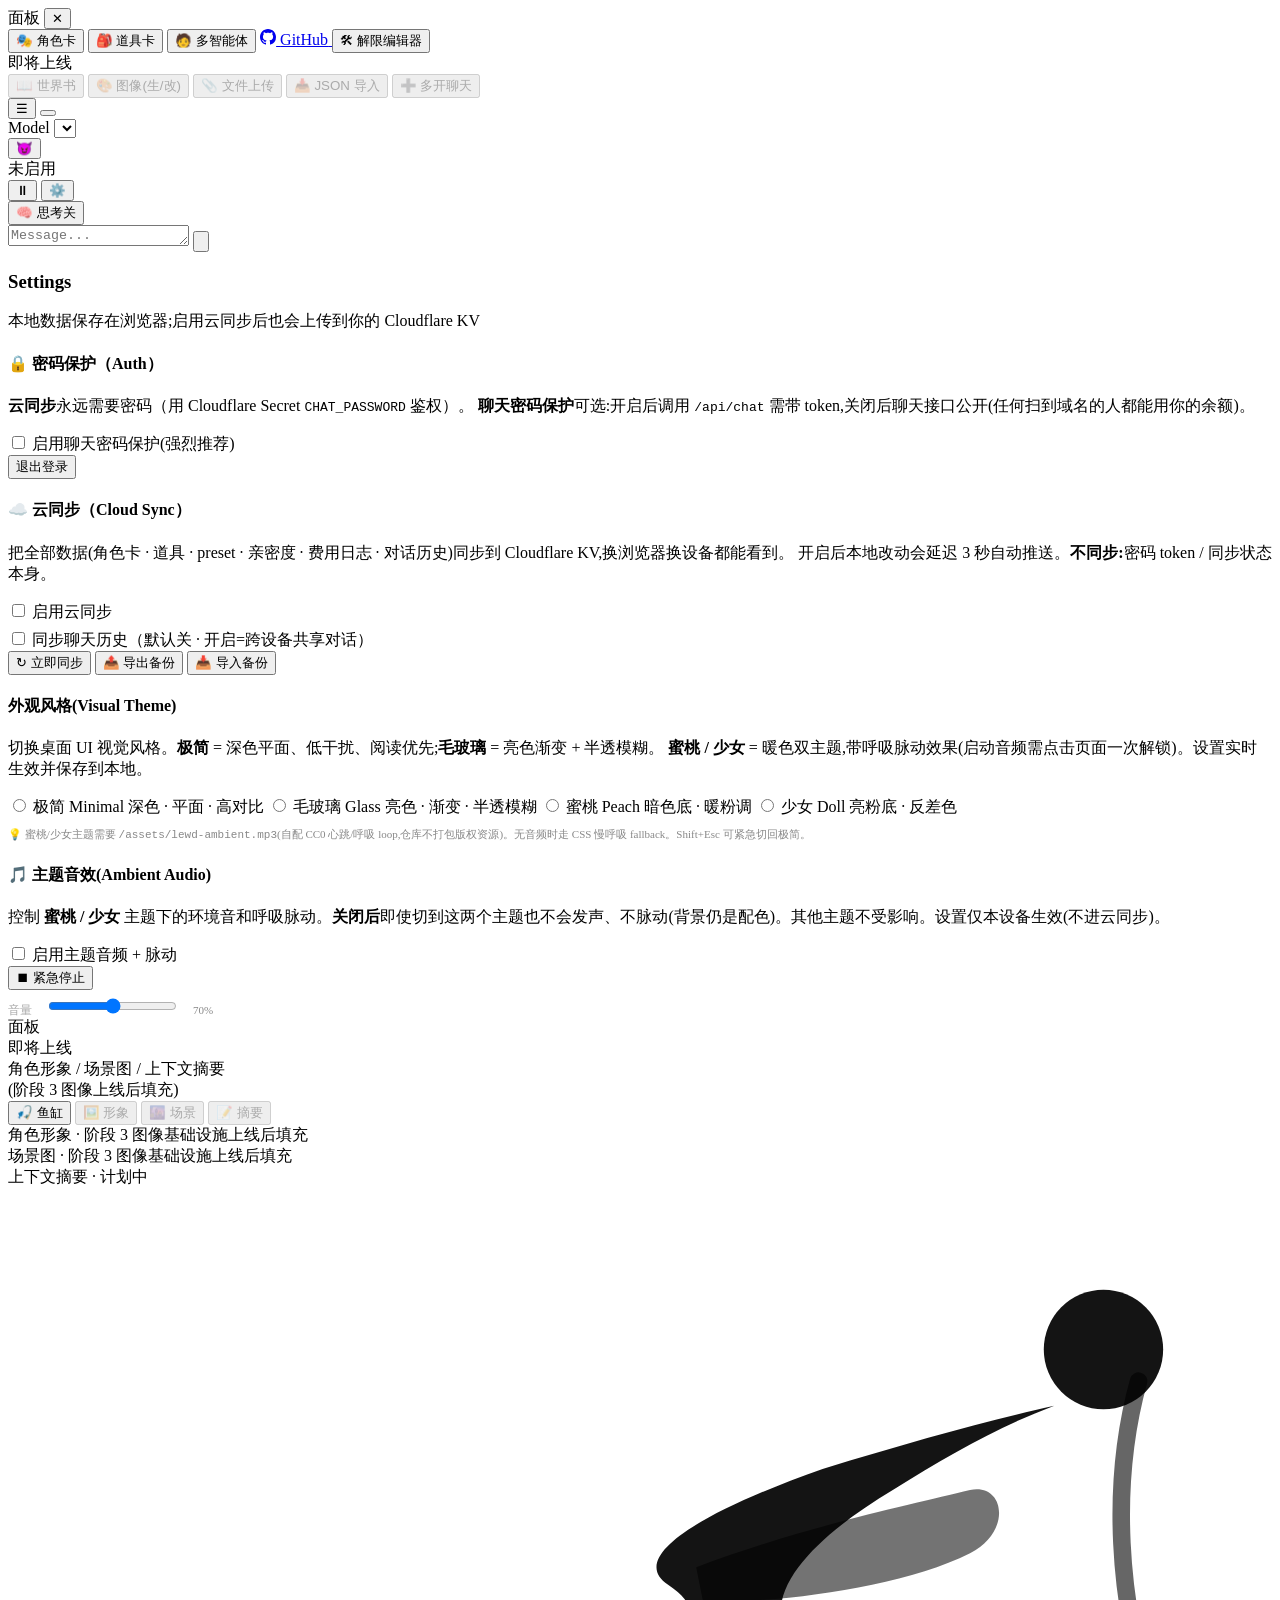
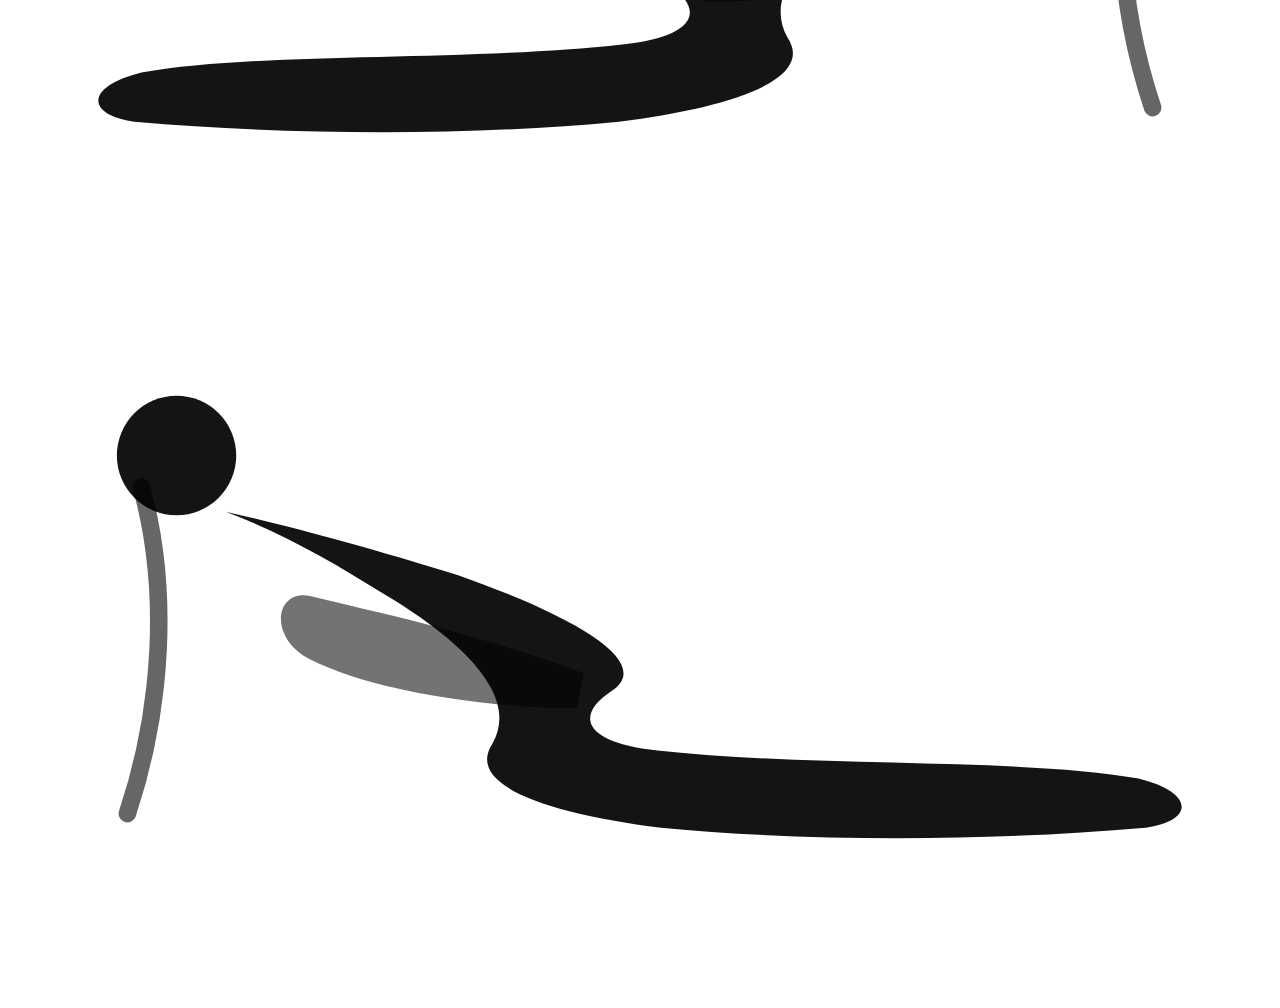
==== commit ccd8f5bb: "dev 模块化 + 云同步配额防护 + 角色卡聊天分槽" ====
--- a/public/index.html
+++ b/public/index.html
@@ -43,9 +43,8 @@
       try {
         var ls = localStorage, html = document.documentElement;
         if (ls.getItem('cfw_hide_msg_actions_v1') === '1') html.classList.add('hide-msg-actions');
-        var rs = ls.getItem('cfw_reply_style_v1') || 'default';
-        if (rs === 'wechat') html.setAttribute('data-reply-style', 'wechat');
-        var fs = parseInt(ls.getItem('cfw_chat_font_size_v1') || '15', 10);
+        // 4.15 hotfix: 不再给 html 加 data-reply-style="wechat" — wechat 模式仅控拆气泲,不再隐藏小按钮(需隐藏请用上面独立 toggle)
+        var fs = parseInt(ls.getItem('cfw_chat_font_size_v1') || '13', 10);
         if (fs >= 12 && fs <= 28) html.style.setProperty('--chat-font-size', fs + 'px');
         var ff = ls.getItem('cfw_chat_font_family_v1') || '';
         if (ff) html.style.setProperty('--chat-font-family', ff);
@@ -90,7 +89,7 @@
       </a>
 
       <!-- 4.7 解限编辑器入口：项目灵魂的 JSON 资产编辑壳 -->
-      <button class="sidebar-btn" id="unlimitedEditorBtn" title="🛠 解限编辑器：编辑 Preset / 角色 / 世界观 / UI 配置的 JSON 资产，区别于正常聊天">
+      <button class="sidebar-btn" id="unlimitedEditorBtn" data-dev-only title="🛠 解限编辑器（开发者）：编辑 Preset / 角色 / 世界观 / UI 配置的 JSON 资产">
         <span class="sidebar-btn-icon">🛠</span>
         <span class="sidebar-btn-label">解限编辑器</span>
       </button>
@@ -159,6 +158,8 @@
             <div id="syncStatusIndicator" class="desktop-only" title="云同步状态">
               <span class="sync-dot sync-idle"></span><span class="sync-text">同步</span>
             </div>
+            <!-- 4.17: 暂停同步按钮(dev 可见),临时切断 markDirty 推送,避免乱聊污染 KV -->
+            <button class="iconbtn" id="syncPauseBtn" data-dev-only title="暂停/恢复云同步" aria-label="暂停同步">⏸</button>
 
             <button class="iconbtn" id="settingsBtn" title="Settings · 外观风格 / 本地历史 / 自定义模板">⚙️</button>
           </div>
@@ -193,7 +194,7 @@
           <div class="hint">本地数据保存在浏览器;启用云同步后也会上传到你的 Cloudflare KV</div>
         </div>
 
-        <div class="card">
+        <div class="card" data-dev-only>
           <h4>🔒 密码保护（Auth）</h4>
           <p>
             <b>云同步</b>永远需要密码（用 Cloudflare Secret <code>CHAT_PASSWORD</code> 鉴权）。
@@ -222,14 +223,42 @@
               <input type="checkbox" id="syncEnableToggle">
               <label for="syncEnableToggle">启用云同步</label>
             </div>
+            <!-- 4.17: 聊天历史默认不进同步,避免跨设备互相覆盖。开启后跨设备共享对话(仍按 last-write-wins) -->
+            <div class="toggle" style="margin-top:6px;">
+              <input type="checkbox" id="syncIncludeChatToggle">
+              <label for="syncIncludeChatToggle">同步聊天历史（默认关 · 开启=跨设备共享对话）</label>
+            </div>
             <div class="btns">
               <button class="smallbtn" id="syncNowBtn">↻ 立即同步</button>
-              <button class="smallbtn" id="syncExportBtn">📤 导出备份</button>
-              <button class="smallbtn" id="syncImportBtn">📥 导入备份</button>
+              <button class="smallbtn" id="syncExportBtn" data-dev-only>📤 导出备份</button>
+              <button class="smallbtn" id="syncImportBtn" data-dev-only>📥 导入备份</button>
               <input type="file" id="syncImportFile" accept=".json" style="display:none">
             </div>
           </div>
           <div id="syncStatus" style="font-size:11px;color:#888;margin-top:8px;"></div>
+          <div id="syncQuotaWarn" style="font-size:11px;color:#f80;margin-top:4px;display:none;"></div>
+          <script>
+            (function(){
+              // 4.17: 同步聊天历史 toggle 双向绑定 LS
+              var t=document.getElementById('syncIncludeChatToggle');
+              if(t){
+                t.checked=localStorage.getItem('cfw_sync_include_chat_v1')==='1';
+                t.addEventListener('change',function(){
+                  localStorage.setItem('cfw_sync_include_chat_v1',t.checked?'1':'0');
+                });
+              }
+              // KV 配额告警: 接 sync.js onStatus warn 事件
+              function wireWarn(){
+                if(!window.__sync||!window.__sync.onStatus)return setTimeout(wireWarn,500);
+                window.__sync.onStatus(function(s,d){
+                  if(s!=='warn'||!d||d.reason!=='kv-quota')return;
+                  var w=document.getElementById('syncQuotaWarn');
+                  if(w){w.style.display='block';w.textContent='⚠️ 今日已 push '+d.count+' 次到 KV (免费层 1000/日上限),可点顶栏 ⏸ 暂停同步避免超额';}
+                });
+              }
+              wireWarn();
+            })();
+          </script>
         </div>
 
         <div class="card">
@@ -327,7 +356,7 @@
               <label class="nsfw-option"><input type="radio" name="cfwNsfwLevel" value="0"><span>0 · 关闭</span></label>
               <label class="nsfw-option"><input type="radio" name="cfwNsfwLevel" value="1"><span>1 · 暗示</span></label>
               <label class="nsfw-option"><input type="radio" name="cfwNsfwLevel" value="2"><span>2 · 露骨</span></label>
-              <label class="nsfw-option"><input type="radio" name="cfwNsfwLevel" value="3"><span>3 · 完全开放</span></label>
+              <label class="nsfw-option" data-dev-only><input type="radio" name="cfwNsfwLevel" value="3"><span>3 · 完全开放（开发者）</span></label>
             </div>
           </div>
           <div style="margin-top:14px;">
@@ -372,9 +401,6 @@
                 styleSel.value = (saved === 'wechat' || saved === 'verbose') ? saved : 'default';
                 styleSel.addEventListener('change', function(){
                   localStorage.setItem('cfw_reply_style_v1', styleSel.value);
-                  // wechat 联动 html[data-reply-style] 让 CSS 自动隐藏小按钮
-                  if (styleSel.value === 'wechat') document.documentElement.setAttribute('data-reply-style', 'wechat');
-                  else document.documentElement.removeAttribute('data-reply-style');
                 });
               }
             })();
@@ -390,9 +416,9 @@
           <div style="margin-top:8px;">
             <label for="chatFontSizeRange" style="display:flex;justify-content:space-between;font-size:12px;color:#999;margin-bottom:6px;">
               <span>聊天字号</span>
-              <span id="chatFontSizeLabel" style="font-variant-numeric:tabular-nums;">15px</span>
+              <span id="chatFontSizeLabel" style="font-variant-numeric:tabular-nums;">13px</span>
             </label>
-            <input type="range" id="chatFontSizeRange" min="12" max="22" step="1" value="15" style="width:100%;">
+            <input type="range" id="chatFontSizeRange" min="12" max="22" step="1" value="13" style="width:100%;">
           </div>
           <div style="margin-top:14px;">
             <div style="font-size:12px;color:#999;margin-bottom:6px;">聊天字体</div>
@@ -422,12 +448,12 @@
               var sizeEl = document.getElementById('chatFontSizeRange');
               var sizeLb = document.getElementById('chatFontSizeLabel');
               if (sizeEl) {
-                var fs = parseInt(localStorage.getItem('cfw_chat_font_size_v1') || '15', 10);
-                if (fs < 12 || fs > 22) fs = 15;
+                var fs = parseInt(localStorage.getItem('cfw_chat_font_size_v1') || '13', 10);
+                if (fs < 12 || fs > 22) fs = 13;
                 sizeEl.value = fs;
                 if (sizeLb) sizeLb.textContent = fs + 'px';
                 sizeEl.addEventListener('input', function(){
-                  var v = parseInt(sizeEl.value, 10) || 15;
+                  var v = parseInt(sizeEl.value, 10) || 13;
                   if (sizeLb) sizeLb.textContent = v + 'px';
                   html.style.setProperty('--chat-font-size', v + 'px');
                   localStorage.setItem('cfw_chat_font_size_v1', String(v));
@@ -452,7 +478,7 @@
           </script>
         </div>
 
-        <div class="card">
+        <div class="card" data-dev-only>
           <h4>提示词预设库(Prompt Presets)</h4>
           <p>
             解限提示词 PROMPT_1/2/3 之后追加的语调约束层。启用的预设按顺序以空行拼接注入。
@@ -506,7 +532,7 @@
           </div>
         </div>
 
-        <div class="card">
+        <div class="card" data-dev-only>
           <h4>网页自定义人物模板(Web Custom Persona)</h4>
           <p>
             ⚠️ 仅当右上角为 <b>😇</b> <b>且未选择角色卡</b>时生效;<b>😈</b> 模式与<b>已选角色卡</b>时此处都会被忽略。<br>
@@ -747,6 +773,8 @@
 <!-- 脚本加载顺序:鉴权 → 同步 → 基础模块 → app.js 主应用 → 面板 UI 模块 → 交互增强 -->
 <!-- auth.js 必须最早加载:它拦截全局 fetch,给 /sync 和 /api/* 自动注入 Authorization header -->
 <script src="/auth.js"></script>
+<!-- 4.17: dev.js 必须在 auth.js 后、其他模块前。它 monkey-patch fetch 抓 /api/chat payload,需要包裹 auth.js 的 Authorization 注入 -->
+<script src="/dev.js"></script>
 <script src="/config.js"></script>
 <script src="/character.js"></script>
 <script src="/multi-agent.js"></script>
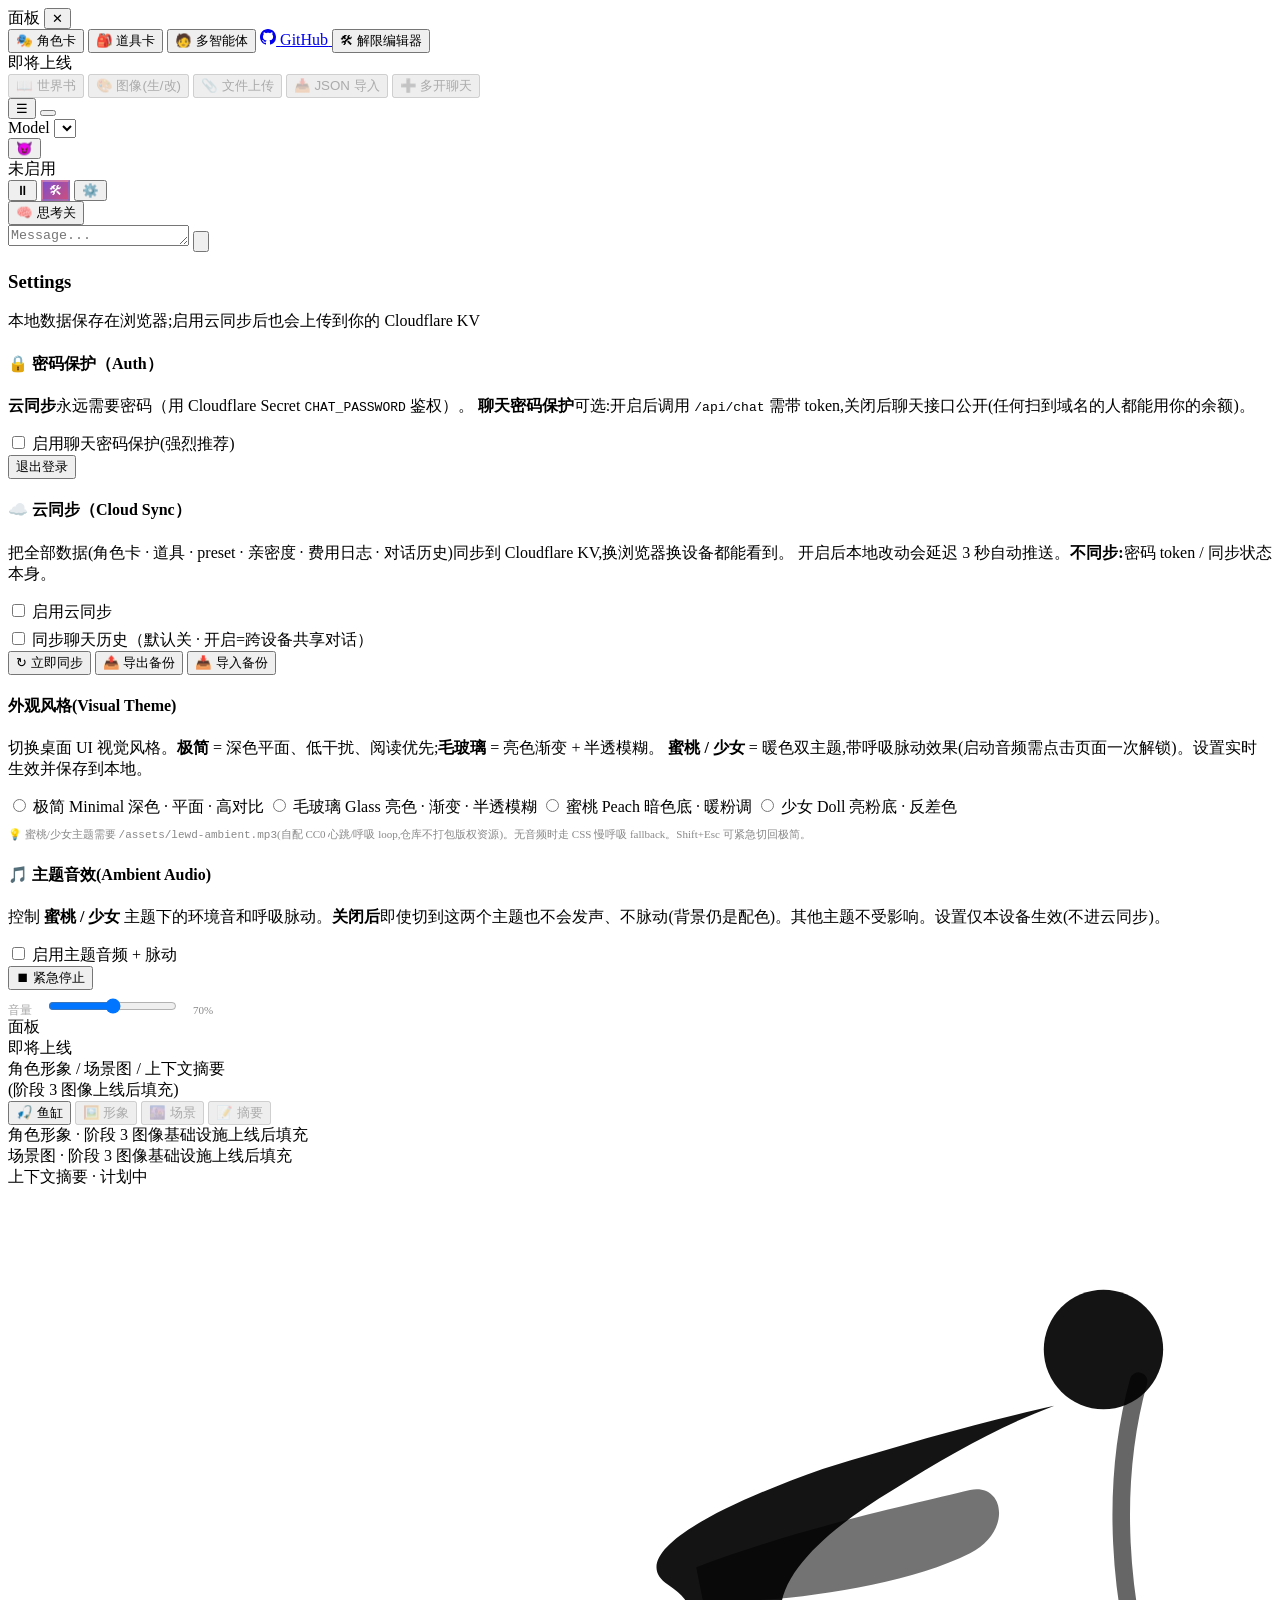
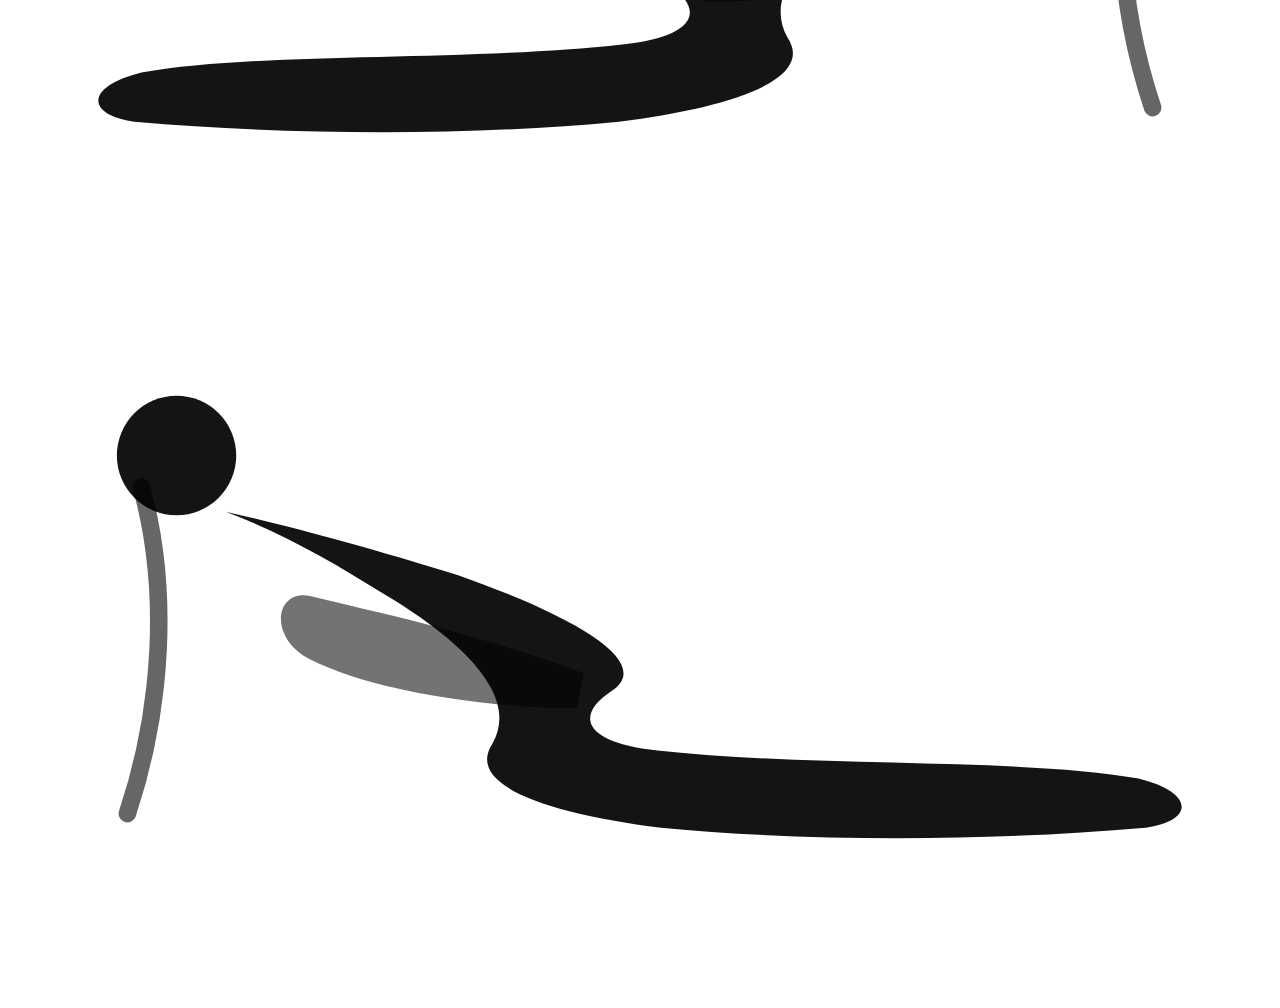
==== commit 4b0179ea: "wechat modified" ====
--- a/public/index.html
+++ b/public/index.html
@@ -25,6 +25,10 @@
     @media (min-width: 641px) {
       #settings .nsfw-options { grid-template-columns: repeat(4, 1fr); }
     }
+    /* 4.18 (fix): 独立 toggle 隐藏统计小字 (token/速度/累计费用) */
+    /* styles.css 里 .hide-msg-actions 旧规则会一并隐 .stats,这里用 !important revert 拆开 */
+    html.hide-msg-actions .stats { display: block !important; }
+    html.hide-stats .stats { display: none !important; }
   </style>
   <!-- FOUC-safe 主题预应用:在 styles.css 应用前读 LS 立即贴 data-theme -->
   <!-- 支持 minimal(默认) / glass / lewd-peach / lewd-doll;新增主题只需扩 ALLOWED 集合 -->
@@ -43,6 +47,7 @@
       try {
         var ls = localStorage, html = document.documentElement;
         if (ls.getItem('cfw_hide_msg_actions_v1') === '1') html.classList.add('hide-msg-actions');
+        if (ls.getItem('cfw_hide_stats_v1') === '1') html.classList.add('hide-stats');
         // 4.15 hotfix: 不再给 html 加 data-reply-style="wechat" — wechat 模式仅控拆气泲,不再隐藏小按钮(需隐藏请用上面独立 toggle)
         var fs = parseInt(ls.getItem('cfw_chat_font_size_v1') || '13', 10);
         if (fs >= 12 && fs <= 28) html.style.setProperty('--chat-font-size', fs + 'px');
@@ -160,6 +165,8 @@
             </div>
             <!-- 4.17: 暂停同步按钮(dev 可见),临时切断 markDirty 推送,避免乱聊污染 KV -->
             <button class="iconbtn" id="syncPauseBtn" data-dev-only title="暂停/恢复云同步" aria-label="暂停同步">⏸</button>
+            <!-- 4.18 (fix): dev 角标搬进顶栏,不再 fixed 浮动挡 ⚙️ settingsBtn -->
+            <button class="iconbtn" id="devBadgeTopbar" data-dev-only title="🛠 开发者模式 ON · 短按打开 Dev Panel · 长按 1.5 秒关闭" aria-label="开发者面板" style="background:linear-gradient(135deg,#7d4fcc,#cc4f7d);color:#fff;border-color:rgba(255,255,255,.25);">🛠</button>
 
             <button class="iconbtn" id="settingsBtn" title="Settings · 外观风格 / 本地历史 / 自定义模板">⚙️</button>
           </div>
@@ -350,6 +357,12 @@
               <label for="hideMsgActionsToggle">隐藏消息行下方的小按钮(重试/删除/复制)</label>
             </div>
           </div>
+          <div class="rowline">
+            <div class="toggle">
+              <input type="checkbox" id="hideStatsToggle">
+              <label for="hideStatsToggle">隐藏统计小字(token / 速度 / 累计费用)</label>
+            </div>
+          </div>
           <div style="margin-top:12px;">
             <div style="font-size:12px;color:#999;margin-bottom:8px;">NSFW 等级</div>
             <div class="nsfw-options">
@@ -445,6 +458,17 @@
                   html.classList.toggle('hide-msg-actions', hideEl.checked);
                 });
               }
+              // 4.18 (fix): 独立 toggle 隐藏统计小字 (token/速度/累计费用)
+              var hideStatsEl = document.getElementById('hideStatsToggle');
+              if (hideStatsEl) {
+                var _hs = localStorage.getItem('cfw_hide_stats_v1') === '1';
+                hideStatsEl.checked = _hs;
+                html.classList.toggle('hide-stats', _hs);
+                hideStatsEl.addEventListener('change', function(){
+                  localStorage.setItem('cfw_hide_stats_v1', hideStatsEl.checked ? '1' : '0');
+                  html.classList.toggle('hide-stats', hideStatsEl.checked);
+                });
+              }
               var sizeEl = document.getElementById('chatFontSizeRange');
               var sizeLb = document.getElementById('chatFontSizeLabel');
               if (sizeEl) {
@@ -553,8 +577,15 @@
             <div></div>
             <div class="btns">
               <button class="smallbtn" id="savePrompt">保存</button>
-              <button class="smallbtn" id="closeSettings">关闭</button>
-            </div>
+            </div>
+          </div>
+        </div>
+
+        <!-- 4.18 (fix): 关闭按钮平铺在 settings 末尾 (文档流末尾,不 sticky 占位)。原 closeSettings 在 data-dev-only 卡内会跟卡一起被普通模式隐藏导致退不出 settings,故拆出独立 rowline 放最后 -->
+        <div class="rowline" style="margin-top:18px;padding-top:14px;border-top:1px solid rgba(127,127,127,.18);justify-content:flex-end;">
+          <div></div>
+          <div class="btns">
+            <button class="smallbtn" id="closeSettings">✕ 关闭设置</button>
           </div>
         </div>
       </div>
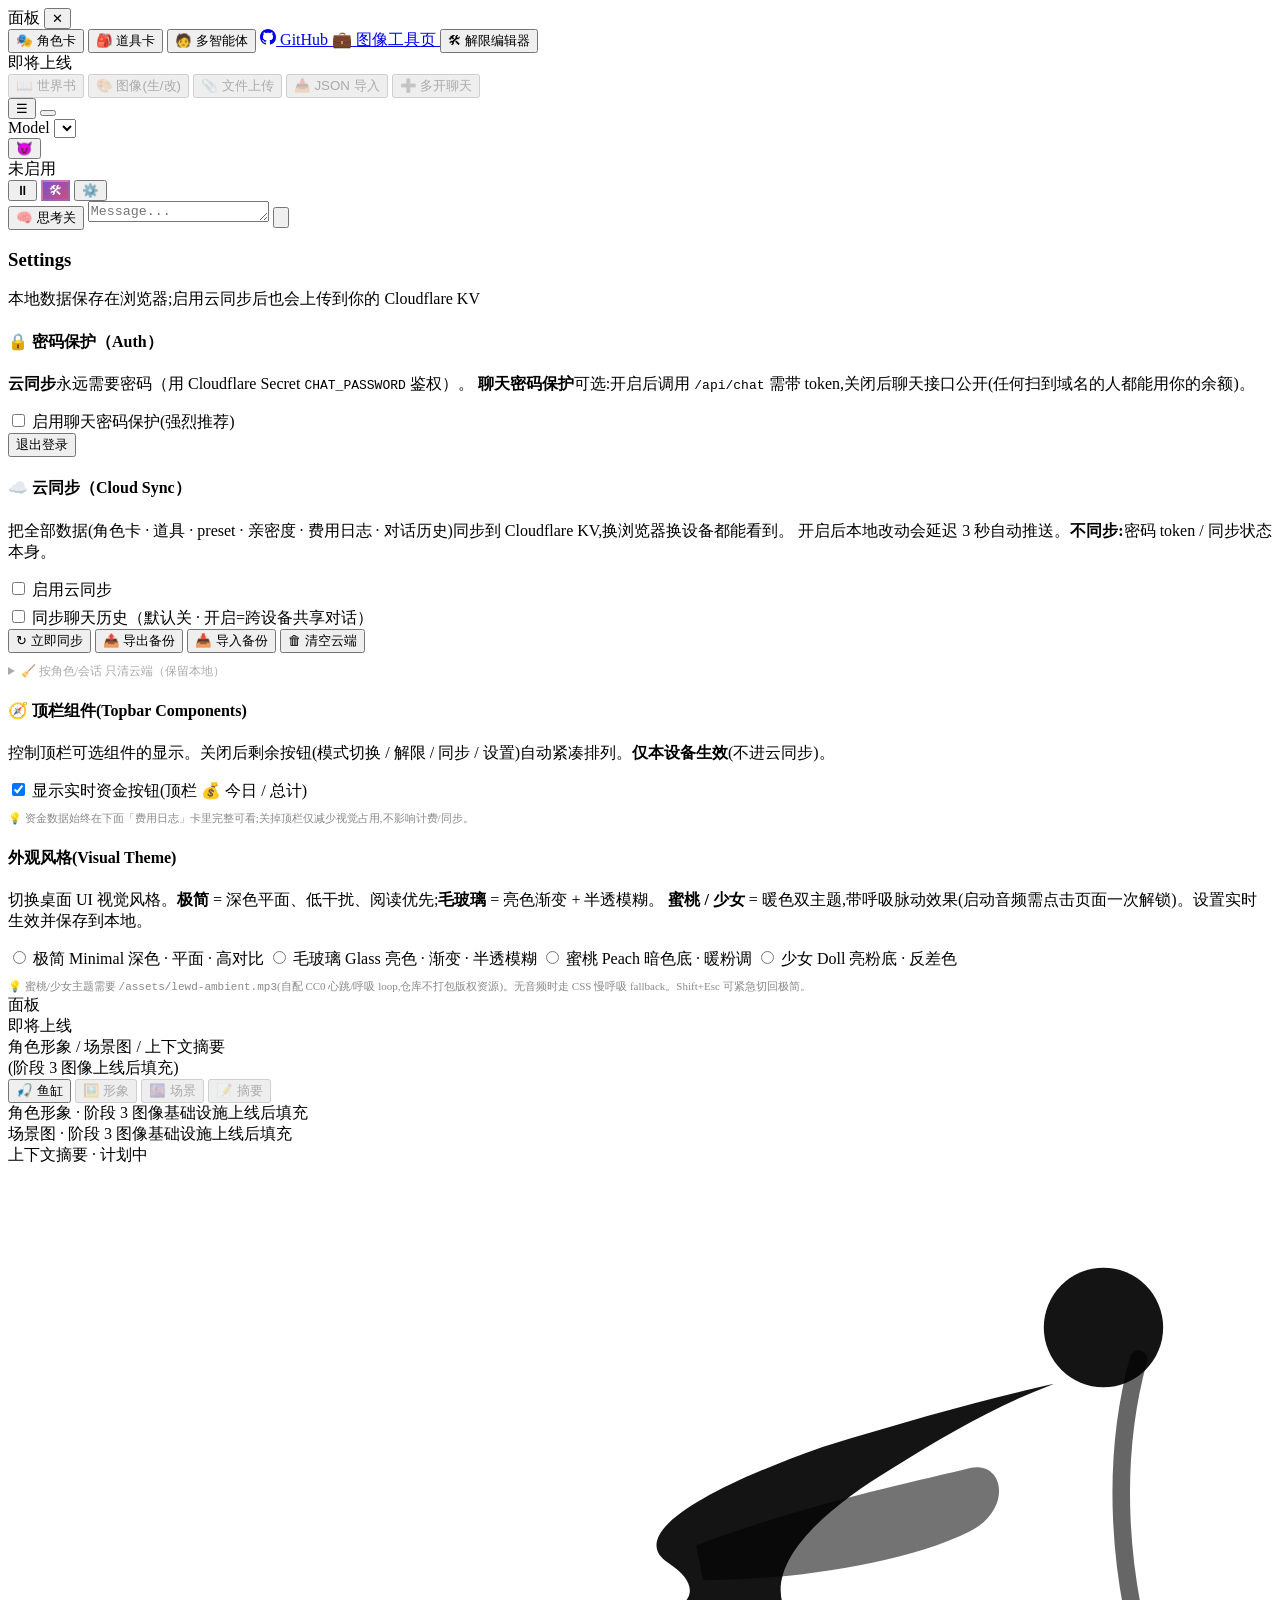
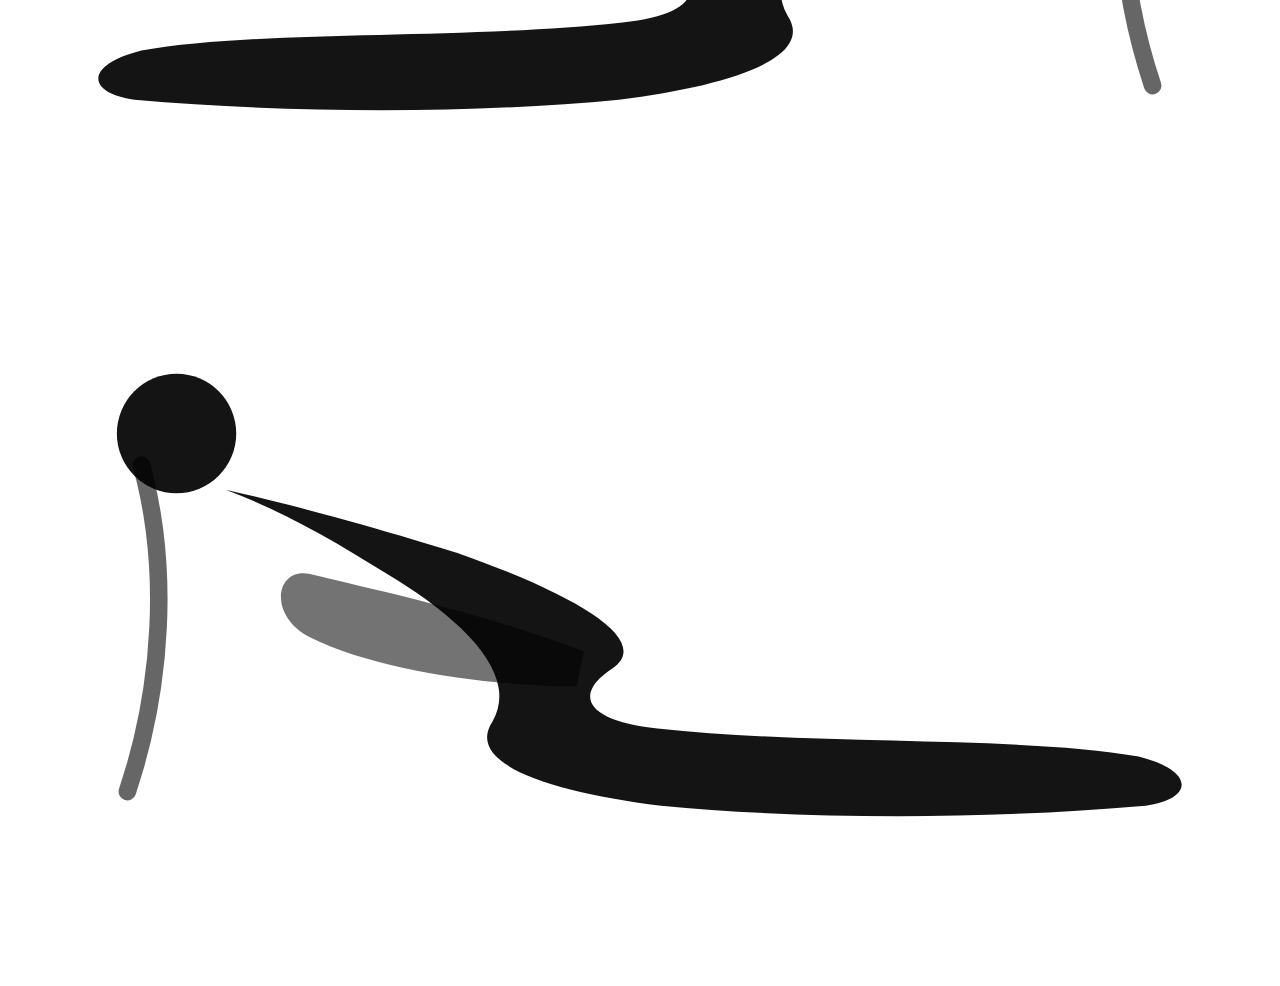
==== commit 931eec13: "update beta2（image＆text）" ====
--- a/public/index.html
+++ b/public/index.html
@@ -29,6 +29,8 @@
     /* styles.css 里 .hide-msg-actions 旧规则会一并隐 .stats,这里用 !important revert 拆开 */
     html.hide-msg-actions .stats { display: block !important; }
     html.hide-stats .stats { display: none !important; }
+    /* 4.20: 顶栏组件可开关 - 实时资金按钮 #costDisplay 关闭后,topbar-spacer 自动吸收空隙紧凑剩余按钮 */
+    html.hide-topbar-cost #costDisplay { display: none !important; }
   </style>
   <!-- FOUC-safe 主题预应用:在 styles.css 应用前读 LS 立即贴 data-theme -->
   <!-- 支持 minimal(默认) / glass / lewd-peach / lewd-doll;新增主题只需扩 ALLOWED 集合 -->
@@ -48,6 +50,8 @@
         var ls = localStorage, html = document.documentElement;
         if (ls.getItem('cfw_hide_msg_actions_v1') === '1') html.classList.add('hide-msg-actions');
         if (ls.getItem('cfw_hide_stats_v1') === '1') html.classList.add('hide-stats');
+        // 4.20: 顶栏组件开关 (默认开,只有 LS === '0' 才隐藏)
+        if (ls.getItem('cfw_show_topbar_cost_v1') === '0') html.classList.add('hide-topbar-cost');
         // 4.15 hotfix: 不再给 html 加 data-reply-style="wechat" — wechat 模式仅控拆气泲,不再隐藏小按钮(需隐藏请用上面独立 toggle)
         var fs = parseInt(ls.getItem('cfw_chat_font_size_v1') || '13', 10);
         if (fs >= 12 && fs <= 28) html.style.setProperty('--chat-font-size', fs + 'px');
@@ -93,6 +97,12 @@
         <span class="sidebar-btn-label">GitHub</span>
       </a>
 
+      <!-- 图像工具页入口:独立 /image/ 全功能工作室(文生图/改图) -->
+      <a class="sidebar-btn" id="imageStudioBtn" href="/image/" target="_blank" rel="noopener" title="图像工具页:文生图 / 改图(独立页,新标签打开)">
+        <span class="sidebar-btn-icon">💼</span>
+        <span class="sidebar-btn-label">图像工具页</span>
+      </a>
+
       <!-- 4.7 解限编辑器入口：项目灵魂的 JSON 资产编辑壳 -->
       <button class="sidebar-btn" id="unlimitedEditorBtn" data-dev-only title="🛠 解限编辑器（开发者）：编辑 Preset / 角色 / 世界观 / UI 配置的 JSON 资产">
         <span class="sidebar-btn-icon">🛠</span>
@@ -181,10 +191,10 @@
     </div>
 
     <div class="input-floating">
-      <div class="composer-toolbar">
+      <!-- 4.26 ⑦：思考按钮并入下方输入框内联，composer-toolbar 留空兜底（鱼缸 mode row 等若挂这里仍可用；:empty 时 CSS 隐藏不占位） -->
+      <div class="composer-toolbar"></div>
+      <div class="input-inner" id="composer">
         <button class="chip-btn" id="thinkToggle" title="DeepSeek V4 思考模式开关(仅快速模式生效)">🧠 思考关</button>
-      </div>
-      <div class="input-inner" id="composer">
         <textarea id="msg" rows="1" placeholder="Message..."></textarea>
         <button id="sendBtn" title="发送" aria-label="发送">
           <svg viewBox="0 0 24 24" fill="none" stroke="currentColor" stroke-width="2.2" stroke-linecap="round" stroke-linejoin="round" aria-hidden="true">
@@ -240,6 +250,7 @@
               <button class="smallbtn" id="syncExportBtn" data-dev-only>📤 导出备份</button>
               <button class="smallbtn" id="syncImportBtn" data-dev-only>📥 导入备份</button>
               <input type="file" id="syncImportFile" accept=".json" style="display:none">
+              <button class="smallbtn danger" id="syncWipeBtn" title="删除云端 KV 上的全部数据(角色卡/道具/preset/费用/对话的云端副本)。本地数据保留;同步仍开启时下次本地改动会重新上传,想让云端保持空请清空后关闭云同步。">🗑 清空云端</button>
             </div>
           </div>
           <div id="syncStatus" style="font-size:11px;color:#888;margin-top:8px;"></div>
@@ -264,6 +275,114 @@
                 });
               }
               wireWarn();
+              // 4.21 P2: 清空云端按钮
+              (function(){
+                var wb = document.getElementById('syncWipeBtn');
+                if (!wb) return;
+                wb.addEventListener('click', async function(){
+                  var sync = window.__sync;
+                  if (!sync || typeof sync.wipeCloud !== 'function') { alert('云同步模块未就绪'); return; }
+                  var st = (sync.getStatus && sync.getStatus()) || {};
+                  if (!st.enabled || !st.hasToken) { alert('请先启用云同步(需密码)再清空云端'); return; }
+                  if (!confirm('确定清空云端的全部数据吗?\n\n· 删除:角色卡/道具/preset/亲密度/费用/对话历史的【云端副本】\n· 保留:本设备本地数据全部不动\n· 注意:同步仍开启时,下次本地改动会把本地重新上传。想让云端保持空,请清空后关闭云同步。')) return;
+                  var old = wb.textContent; wb.disabled = true; wb.textContent = '清空中…';
+                  try {
+                    await sync.wipeCloud();
+                    wb.textContent = '✓ 已清空';
+                    var s = document.getElementById('syncStatus');
+                    if (s) s.textContent = '云端已清空 · ' + new Date().toLocaleTimeString();
+                    setTimeout(function(){ wb.textContent = old; wb.disabled = false; }, 2000);
+                  } catch (e) {
+                    wb.textContent = old; wb.disabled = false;
+                    alert('清空云端失败:' + (e && e.message || e));
+                  }
+                });
+              })();
+            })();
+          </script>
+          <details id="cloudExcludeSection" style="margin-top:10px;">
+            <summary style="cursor:pointer;font-size:12px;color:#aaa;">🧹 按角色/会话 只清云端（保留本地）</summary>
+            <div style="font-size:11px;color:#888;margin:6px 0;line-height:1.5;">
+              只把选中项从云端 KV 抹掉,本地保留且本设备不再上传(tombstone)。<b>会话</b>仅在开了「同步聊天历史」时云端才有副本。<b>跨设备注意:</b>排除清单仅本设备生效,其他仍持有该数据且未排除的设备改动后可能把它推回。
+            </div>
+            <div id="cloudExcludeList" style="display:flex;flex-direction:column;gap:6px;"></div>
+            <script>
+(function(){
+  var listEl = document.getElementById('cloudExcludeList');
+  if (!listEl) return;
+  function esc(s){ return String(s==null?'':s).replace(/&/g,'&amp;').replace(/</g,'&lt;').replace(/>/g,'&gt;').replace(/"/g,'&quot;'); }
+  function cards(){ try { return (window.__character && window.__character.listAllCards) ? (window.__character.listAllCards()||[]) : []; } catch(e){ return []; } }
+  function slots(){ try { var raw=localStorage.getItem('cfw_chat_session_v1'); if(!raw) return []; var m=JSON.parse(raw); return (m && typeof m==='object' && !Array.isArray(m)) ? Object.keys(m) : []; } catch(e){ return []; } }
+  function excluded(){ try { return (window.__sync && window.__sync.getExcluded) ? window.__sync.getExcluded() : {roles:[],sessions:[]}; } catch(e){ return {roles:[],sessions:[]}; } }
+  function nameOf(id, cs){ if(id==='__none__') return '（未选角色）'; var c=cs.filter(function(x){return x.id===id;})[0]; return c ? ((c.icon?c.icon+' ':'')+c.name) : id; }
+  function rowHtml(kind, id, label, isEx){
+    var btn = isEx ? '<button class="smallbtn" data-act="restore" data-kind="'+kind+'" data-id="'+esc(id)+'">↩ 恢复同步</button>' : '<button class="smallbtn danger" data-act="wipe" data-kind="'+kind+'" data-id="'+esc(id)+'">🗑 仅清云端</button>';
+    var tag = kind==='session' ? '会话' : '角色';
+    return '<div style="display:flex;align-items:center;justify-content:space-between;gap:8px;font-size:12px;'+(isEx?'opacity:.65;':'')+'"><span>'+(isEx?'🚫 ':'')+'<b style="color:#999;">['+tag+']</b> '+esc(label)+'</span>'+btn+'</div>';
+  }
+  function render(){
+    var cs=cards(), ex=excluded(), sl=slots(), html='';
+    html += '<div style="font-size:11px;color:#777;margin-top:4px;">角色卡</div>';
+    if(!cs.length) html += '<div style="font-size:11px;color:#666;">（无角色卡）</div>';
+    cs.forEach(function(c){ html += rowHtml('role', c.id, (c.icon?c.icon+' ':'')+c.name, ex.roles.indexOf(c.id)>=0); });
+    ex.roles.forEach(function(id){ if(!cs.filter(function(x){return x.id===id;})[0]) html += rowHtml('role', id, id+'（本地已无）', true); });
+    html += '<div style="font-size:11px;color:#777;margin-top:8px;">对话会话槽</div>';
+    if(!sl.length) html += '<div style="font-size:11px;color:#666;">（无本地会话槽）</div>';
+    sl.forEach(function(k){ html += rowHtml('session', k, nameOf(k, cs), ex.sessions.indexOf(k)>=0); });
+    ex.sessions.forEach(function(k){ if(sl.indexOf(k)<0) html += rowHtml('session', k, nameOf(k, cs)+'（本地已无）', true); });
+    listEl.innerHTML = html;
+  }
+  listEl.addEventListener('click', async function(e){
+    var b = e.target.closest('button[data-act]'); if(!b) return;
+    var sync = window.__sync;
+    if(!sync || !sync.wipeCloudEntity){ alert('云同步模块未就绪'); return; }
+    var st = (sync.getStatus && sync.getStatus()) || {};
+    if(!st.enabled || !st.hasToken){ alert('请先启用云同步(需密码)'); return; }
+    var act=b.getAttribute('data-act'), kind=b.getAttribute('data-kind'), id=b.getAttribute('data-id');
+    var old=b.textContent; b.disabled=true; b.textContent='处理中…';
+    try {
+      if(act==='wipe'){
+        if(!confirm('确定只把这一'+(kind==='session'?'个会话':'个角色')+'从云端清除吗?\n本地保留,且本设备不再上传它。')){ b.disabled=false; b.textContent=old; return; }
+        await sync.wipeCloudEntity(kind, id);
+      } else { await sync.restoreCloudEntity(kind, id); }
+      render();
+    } catch(err){ b.disabled=false; b.textContent=old; alert('操作失败:'+(err && err.message || err)); }
+  });
+  var sb=document.getElementById('settingsBtn'); if(sb) sb.addEventListener('click', function(){ setTimeout(render,50); });
+  var sec=document.getElementById('cloudExcludeSection'); if(sec) sec.addEventListener('toggle', function(){ if(sec.open) render(); });
+})();
+</script>
+          </details>
+        </div>
+
+        <!-- 4.20: 顶栏组件开关 - 用户可关闭可选组件 (目前: 实时资金按钮),其他按钮自动紧凑排列 -->
+        <div class="card">
+          <h4>🧭 顶栏组件(Topbar Components)</h4>
+          <p>
+            控制顶栏可选组件的显示。关闭后剩余按钮(模式切换 / 解限 / 同步 / 设置)自动紧凑排列。<b>仅本设备生效</b>(不进云同步)。
+          </p>
+          <div class="rowline">
+            <div class="toggle">
+              <input type="checkbox" id="showTopbarCostToggle">
+              <label for="showTopbarCostToggle">显示实时资金按钮(顶栏 💰 今日 / 总计)</label>
+            </div>
+          </div>
+          <div style="font-size:11px;color:#888;margin-top:8px;line-height:1.5;">
+            💡 资金数据始终在下面「费用日志」卡里完整可看;关掉顶栏仅减少视觉占用,不影响计费/同步。
+          </div>
+          <script>
+            (function(){
+              var html = document.documentElement;
+              var t = document.getElementById('showTopbarCostToggle');
+              if (t) {
+                var on = localStorage.getItem('cfw_show_topbar_cost_v1') !== '0';
+                t.checked = on;
+                html.classList.toggle('hide-topbar-cost', !on);
+                t.addEventListener('change', function(){
+                  localStorage.setItem('cfw_show_topbar_cost_v1', t.checked ? '1' : '0');
+                  html.classList.toggle('hide-topbar-cost', !t.checked);
+                });
+              }
             })();
           </script>
         </div>
@@ -508,6 +627,9 @@
             解限提示词 PROMPT_1/2/3 之后追加的语调约束层。启用的预设按顺序以空行拼接注入。
             <b>红线</b>:只追加,不替换解限 base。名为 <b>COT</b> 的预设在快速模式(DeepSeek)下自动禁用,避免与 native thinking 冲突。
           </p>
+          <div class="rowline" style="margin-bottom:8px;">
+            <input type="text" id="presetSearch" placeholder="🔍 搜索预设名称 / 内容…" style="flex:1;padding:7px 10px;border-radius:6px;border:1px solid var(--border,#333);background:transparent;color:inherit;font-size:13px;">
+          </div>
           <div id="presetList" class="preset-list"></div>
           <div class="rowline">
             <div></div>
@@ -517,6 +639,37 @@
               <button class="smallbtn" id="presetExportBtn" title="导出 JSON 到剪贴板">📤 导出</button>
               <button class="smallbtn danger" id="presetResetBtn" title="清空并恢复 5 个内置 starter">重置 starter</button>
             </div>
+          </div>
+        </div>
+
+        <!-- 2026-05-29 微信发图(实验):chat-image.js 配套设置卡 -->
+        <div class="card" id="chatImageCard">
+          <h4>📸 微信发图(Photo · 实验)</h4>
+          <p>
+            开启后,AI 在合适时机会在回复末尾追加发图信号 <code>[[发图:场景]]</code>,文本侧抠出并渲染成图片气泡。
+            出图由图像侧 <code>window.__chatImage</code> 提供;<b>契约未上线时走内置 mock 占位图</b>,整条链路可独立测。<b>仅本设备生效</b>(不进云同步)。
+          </p>
+          <div class="rowline">
+            <div class="toggle">
+              <input type="checkbox" id="ciEnableToggle">
+              <label for="ciEnableToggle">启用微信发图(注入发图能力 + 渲染图片气泡)</label>
+            </div>
+            <div class="btns">
+              <button class="smallbtn" id="ciManualBtn" title="手动叫当前角色发一张图(绕过冷却/上限)">📷 让 TA 发张图</button>
+            </div>
+          </div>
+          <div class="rowline" style="margin-top:8px;align-items:center;gap:10px;">
+            <label style="font-size:12px;color:#999;">软冷却(秒)</label>
+            <input type="number" id="ciCooldown" min="0" max="999" value="60" style="width:80px;padding:5px 8px;border-radius:6px;border:1px solid var(--border,#333);background:transparent;color:inherit;">
+            <label style="font-size:12px;color:#999;">每会话上限</label>
+            <input type="number" id="ciCap" min="0" max="99" value="6" style="width:70px;padding:5px 8px;border-radius:6px;border:1px solid var(--border,#333);background:transparent;color:inherit;">
+          </div>
+          <div class="rowline" style="margin-top:8px;align-items:center;gap:10px;">
+            <label class="smallbtn" style="cursor:pointer;">⬆️ 上传当前角色基准图<input type="file" id="ciBaseUpload" accept="image/*" style="display:none;"></label>
+            <span id="ciBaseStatus" style="font-size:11px;color:#888;"></span>
+          </div>
+          <div style="font-size:11px;color:#888;margin-top:10px;line-height:1.6;">
+            💡 raw 阶段:出图是 mock 占位图、场景扩写走本地模板;待图像侧契约上线 + gpt-oss 扩写链路对齐后自动切真图(代码已留 window.__chatImage 直连分支)。
           </div>
         </div>
 
@@ -803,24 +956,47 @@
 
 <!-- 脚本加载顺序:鉴权 → 同步 → 基础模块 → app.js 主应用 → 面板 UI 模块 → 交互增强 -->
 <!-- auth.js 必须最早加载:它拦截全局 fetch,给 /sync 和 /api/* 自动注入 Authorization header -->
-<script src="/auth.js"></script>
+<script src="/js/text/core/auth.js"></script>
 <!-- 4.17: dev.js 必须在 auth.js 后、其他模块前。它 monkey-patch fetch 抓 /api/chat payload,需要包裹 auth.js 的 Authorization 注入 -->
-<script src="/dev.js"></script>
-<script src="/config.js"></script>
-<script src="/character.js"></script>
-<script src="/multi-agent.js"></script>
-<script src="/props.js"></script>
-<script src="/theme.js"></script>
+<script src="/js/text/core/dev.js"></script>
+<script src="/js/text/core/config.js"></script>
+<script src="/js/text/data/character.js"></script>
+<script src="/js/text/engine/multi-agent.js"></script>
+<script src="/js/text/data/props.js"></script>
+<script src="/js/text/ui/theme.js"></script>
 <!-- sync.js 在 app.js 之前:启动时如已启用云同步会先 pull,避免 app.js init 读到老数据 -->
-<script src="/sync.js"></script>
-<script src="/app.js"></script>
+<script src="/js/text/data/sync.js"></script>
+<script src="/js/text/engine/app.js"></script>
 <!-- 鱼缸引擎 V3:必须在 app.js 之后(依赖 window.__app.sendOne / abortCurrent / injectModeratorMsg) -->
-<script src="/fishbowl-engine.js"></script>
-<script src="/presets-ui.js"></script>
-<script src="/cost-log-ui.js"></script>
-<script src="/chat-ux.js"></script>
+<script src="/js/text/engine/fishbowl-engine.js"></script>
+<script src="/js/text/ui/presets-ui.js"></script>
+<script src="/js/text/ui/cost-log-ui.js"></script>
+<!-- 2026-05-29 微信发图 文本侧编排(raw):配合图像侧 window.__chatImage 契约,契约未上线走 mock -->
+<!-- 2026-05-29 image side chat-photo contract (raw): provides window.__chatImage; load before chat-image.js -->
+<script src="/js/image/core/image-chat.js"></script>
+<script src="/js/image/core/chat-image.js"></script>
+<script src="/js/text/ui/chat-ux.js"></script>
 <!-- 4.7 解限编辑器（Unlimited Editor）：4-tab Modal · LS+IDB 混合存储 -->
-<script src="/unlimited-editor.js"></script>
+<script src="/js/text/ui/unlimited-editor.js"></script>
+<!-- Phase 2 图像嵌入三模块(顺序 embed→quickgen→gallery):
+     image-embed.js  工坊 Modal,运行时自动解锁左栏「图像(生/改)」按钮 + 往设置注入 图像 API Key 卡(LS cfw_image_key_v1)
+     image-quickgen.js 一键生/改图,注入右栏 #rightSidebar .sidebar-slot-placeholder(桌面) + 移动端 avatar/scene tab;提示词走 /api/chat 免费模式零费用
+     image-gallery.js 工坊内画廊 tab + 收藏,依赖 /img/r2/* /img/gallery;未配 R2/KV(IMAGES_BUCKET/IMAGES_SYNC)时返 501 → 纯本地降级,不阻塞 -->
+<script src="/js/image/gen/image-embed.js"></script>
+<script src="/js/image/gen/image-quickgen.js"></script>
+<script src="/js/image/store/image-gallery.js"></script>
+<!-- 2026-05-30 图像额度每日计数(单设备本地估算):fetch 层拦截 /img/v1 生成端点按张数累加今日用量 + Settings 计数卡 -->
+<script src="/js/image/quota/image-quota.js"></script>
+<!-- 2026-05-30 角色立绘桥接:读角色卡拼提示词→z-image 出半身立绘→一键设为发图基准图 + 全局画风设置 -->
+<script src="/js/image/gen/image-portrait.js"></script>
+<!-- 2026-05-30 提示词缓存去重:包 fetch 拦截重复生图,命中复用不计额度;须在 image-quota 之后加载 -->
+<script src="/js/image/store/image-cache.js"></script>
+<!-- 2026-05-30 纯本地画廊闭环:fetch 观察生图/改图→存 IndexedDB,每张设基准/插入/再改;须在 image-cache 之后加载 -->
+<script src="/js/image/store/image-album.js"></script>
+<!-- 2026-05-30 表情差分包:基于基准图 Qwen-Edit 只改表情,依赖 image-chat 的 editImage -->
+<script src="/js/image/gen/image-expressions.js"></script>
+<!-- 2026-05-30 角色头像:以基准图裁近景头像(可选表情),存 cfw_char_avatar_v1+发 avatar:changed -->
+<script src="/js/image/gen/image-avatar.js"></script>
 <!-- 4.9 删除 4.6 折叠 IIFE:原本手机默认 .fishbowl-side-panel.collapsed 只显 header 一条,与 4.8 鱼缸 tab toggle 冲突,导致打开关闭都会有「留一条 header」挡住思考按钮。改为完全靠 4.8 body.fishbowl-shown 切换整个面板 display,不留任何残影。.collapsed CSS 规则保留为 dead code(无 JS 加 class 不生效)。 -->
 </body>
 </html>
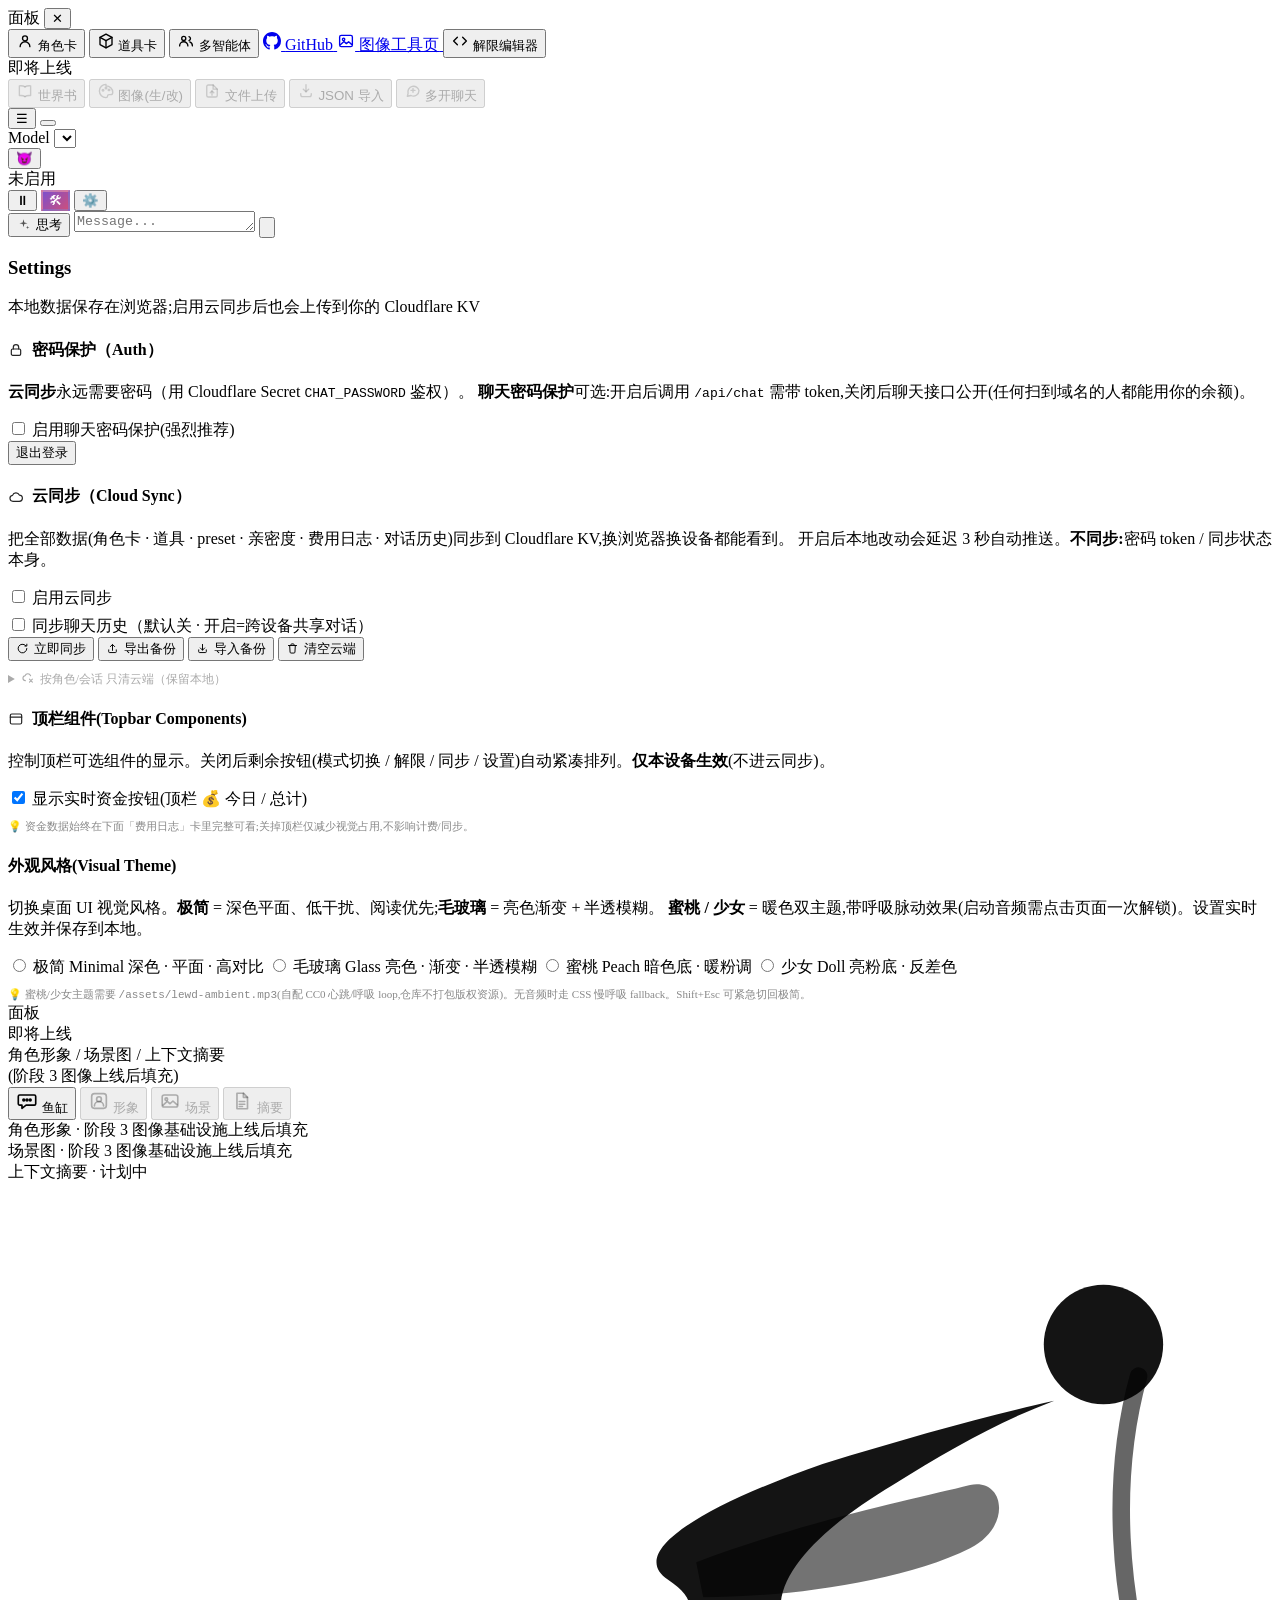
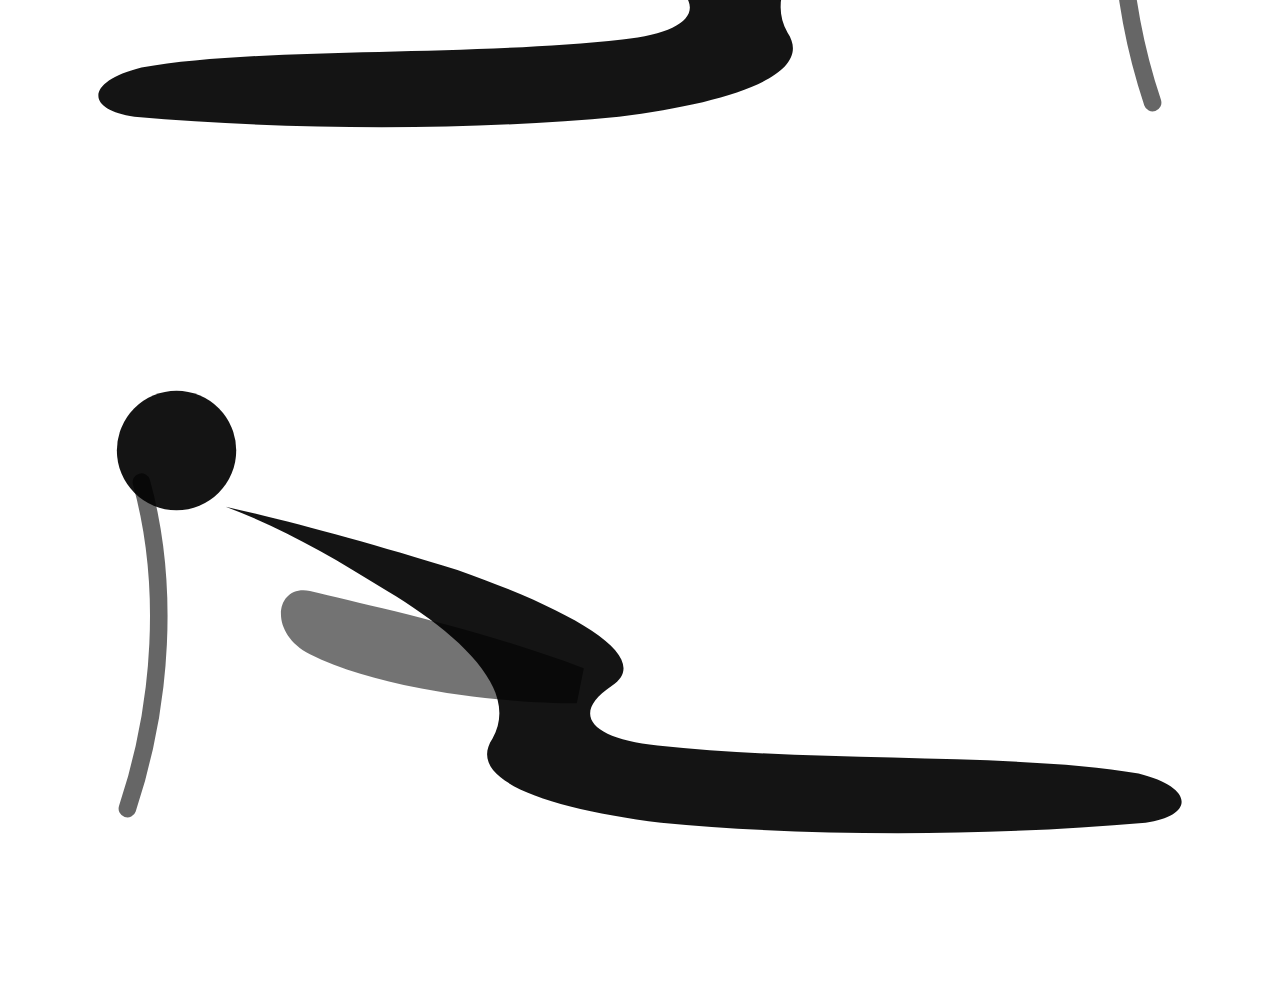
==== commit 941aca0a: "update" ====
--- a/public/index.html
+++ b/public/index.html
@@ -31,6 +31,24 @@
     html.hide-stats .stats { display: none !important; }
     /* 4.20: 顶栏组件可开关 - 实时资金按钮 #costDisplay 关闭后,topbar-spacer 自动吸收空隙紧凑剩余按钮 */
     html.hide-topbar-cost #costDisplay { display: none !important; }
+    /* 4.38-ui: 思考按钮去 🧠 emoji,改简洁 sparkle 线性图标 + 文字;active 态紫色微光,与 send 的线性 SVG 风格统一 */
+    #thinkToggle { display: inline-flex; align-items: center; gap: 5px; }
+    #thinkToggle .think-ico { width: 15px; height: 15px; flex: none; opacity: .65; transition: opacity .15s, transform .15s, filter .15s, color .15s; }
+    #thinkToggle:hover:not(:disabled) .think-ico { opacity: 1; }
+    #thinkToggle.active .think-ico { opacity: 1; color: #7d6cff; filter: drop-shadow(0 0 4px rgba(125,108,255,.5)); transform: scale(1.06); }
+    #thinkToggle.active .think-label { color: #7d6cff; }
+    #thinkToggle:disabled .think-ico { opacity: .35; }
+    /* 4.39-ui: 左侧栏 + 移动 tab 图标统一为线性 SVG;用 currentColor 继承各主题文字色,无需维护多套图标 */
+    .sidebar-btn-icon, .mobile-tab-icon { display: inline-flex; align-items: center; justify-content: center; }
+    .sidebar-btn-icon svg { width: 18px; height: 18px; display: block; }
+    .mobile-tab-icon svg { width: 22px; height: 22px; display: block; }
+    .sidebar-btn-disabled .sidebar-btn-icon svg { opacity: .55; }
+    /* 4.40-ui: 设置面板标题/按钮 emoji 换线性图标(currentColor 随主题,与左栏统一) */
+    #settings .card h4 { display: flex; align-items: center; gap: 8px; }
+    #settings .card h4 svg { width: 16px; height: 16px; flex: none; opacity: .85; }
+    #settings .smallbtn { display: inline-flex; align-items: center; gap: 5px; }
+    #settings .smallbtn svg { width: 13px; height: 13px; flex: none; }
+    #settings #cloudExcludeSection > summary svg { width: 14px; height: 14px; vertical-align: -2px; margin-right: 5px; }
   </style>
   <!-- FOUC-safe 主题预应用:在 styles.css 应用前读 LS 立即贴 data-theme -->
   <!-- 支持 minimal(默认) / glass / lewd-peach / lewd-doll;新增主题只需扩 ALLOWED 集合 -->
@@ -76,15 +94,15 @@
 
     <nav class="sidebar-nav">
       <button class="sidebar-btn" id="characterBtn" title="🎭 角色卡:选择 / 管理 RP 角色">
-        <span class="sidebar-btn-icon">🎭</span>
+        <span class="sidebar-btn-icon"><svg viewBox="0 0 24 24" fill="none" stroke="currentColor" stroke-width="1.8" stroke-linecap="round" stroke-linejoin="round" aria-hidden="true"><circle cx="12" cy="8.5" r="3.3"/><path d="M5.5 19.5a6.5 6.5 0 0 1 13 0"/></svg></span>
         <span class="sidebar-btn-label">角色卡</span>
       </button>
       <button class="sidebar-btn" id="propsBtn" title="🎒 道具卡:临时改变 AI 行为 / 状态 / 好感度">
-        <span class="sidebar-btn-icon">🎒</span>
+        <span class="sidebar-btn-icon"><svg viewBox="0 0 24 24" fill="none" stroke="currentColor" stroke-width="1.8" stroke-linecap="round" stroke-linejoin="round" aria-hidden="true"><path d="M12 2.8l8 4.4v9.6l-8 4.4-8-4.4V7.2z"/><path d="M4 7.2l8 4.4 8-4.4"/><path d="M12 11.6V21"/></svg></span>
         <span class="sidebar-btn-label">道具卡</span>
       </button>
       <button class="sidebar-btn topbar-toggle" id="multiAgentToggle" title="单人 / 多人场景模式。多人模式下:角色面板出现「场景成员」管理区,卡库出现 +场景 按钮;输入框上方出现发言者选择条;AI 看到其他角色的发言但只代表自己。">
-        <span class="sidebar-btn-icon">🧑</span>
+        <span class="sidebar-btn-icon"><svg viewBox="0 0 24 24" fill="none" stroke="currentColor" stroke-width="1.8" stroke-linecap="round" stroke-linejoin="round" aria-hidden="true"><circle cx="9" cy="8.5" r="2.7"/><path d="M3.5 18.5a5.5 5.5 0 0 1 11 0"/><path d="M16 6.2a2.7 2.7 0 0 1 0 5.2"/><path d="M17 13.2a5.5 5.5 0 0 1 3.5 5.3"/></svg></span>
         <span class="sidebar-btn-label">多智能体</span>
       </button>
       <!-- 4.5 解限模式按钮已搬到顶栏(项目灵魂必须常驻 sync 左侧),此处不再放 personaToggle 副本,避免 id 冲突 -->
@@ -99,13 +117,13 @@
 
       <!-- 图像工具页入口:独立 /image/ 全功能工作室(文生图/改图) -->
       <a class="sidebar-btn" id="imageStudioBtn" href="/image/" target="_blank" rel="noopener" title="图像工具页:文生图 / 改图(独立页,新标签打开)">
-        <span class="sidebar-btn-icon">💼</span>
+        <span class="sidebar-btn-icon"><svg viewBox="0 0 24 24" fill="none" stroke="currentColor" stroke-width="1.8" stroke-linecap="round" stroke-linejoin="round" aria-hidden="true"><rect x="3.5" y="4.5" width="17" height="15" rx="2.2"/><circle cx="8.8" cy="9.8" r="1.6"/><path d="M4.5 17l4.8-4.3 3.2 2.8 3-2.5 4 3.5"/></svg></span>
         <span class="sidebar-btn-label">图像工具页</span>
       </a>
 
       <!-- 4.7 解限编辑器入口：项目灵魂的 JSON 资产编辑壳 -->
       <button class="sidebar-btn" id="unlimitedEditorBtn" data-dev-only title="🛠 解限编辑器（开发者）：编辑 Preset / 角色 / 世界观 / UI 配置的 JSON 资产">
-        <span class="sidebar-btn-icon">🛠</span>
+        <span class="sidebar-btn-icon"><svg viewBox="0 0 24 24" fill="none" stroke="currentColor" stroke-width="1.8" stroke-linecap="round" stroke-linejoin="round" aria-hidden="true"><path d="M8.5 7L3.5 12l5 5"/><path d="M15.5 7l5 5-5 5"/></svg></span>
         <span class="sidebar-btn-label">解限编辑器</span>
       </button>
 
@@ -113,23 +131,23 @@
       <div class="sidebar-section-title">即将上线</div>
 
       <button class="sidebar-btn sidebar-btn-disabled" disabled title="阶段 1 计划:世界书 / Lore Book">
-        <span class="sidebar-btn-icon">📖</span>
+        <span class="sidebar-btn-icon"><svg viewBox="0 0 24 24" fill="none" stroke="currentColor" stroke-width="1.8" stroke-linecap="round" stroke-linejoin="round" aria-hidden="true"><path d="M12 6.5C10.4 5.3 8.2 4.8 4.5 5.1v13c3.7-.3 5.9.2 7.5 1.4"/><path d="M12 6.5c1.6-1.2 3.8-1.7 7.5-1.4v13c-3.7-.3-5.9.2-7.5 1.4"/></svg></span>
         <span class="sidebar-btn-label">世界书</span>
       </button>
       <button class="sidebar-btn sidebar-btn-disabled" disabled title="阶段 3 计划:图像基础设施(生图 + 改图双模式)">
-        <span class="sidebar-btn-icon">🎨</span>
+        <span class="sidebar-btn-icon"><svg viewBox="0 0 24 24" fill="none" stroke="currentColor" stroke-width="1.8" stroke-linecap="round" stroke-linejoin="round" aria-hidden="true"><path d="M12 3.2a8.8 8.8 0 0 0 0 17.6c1.4 0 2-1 2-1.9 0-1.2 1-2 2.1-2H18a3 3 0 0 0 3-3c0-4.9-4-8.7-9-8.7z"/><circle cx="8" cy="11" r="1.1"/><circle cx="12" cy="8" r="1.1"/><circle cx="16" cy="10.5" r="1.1"/></svg></span>
         <span class="sidebar-btn-label">图像(生/改)</span>
       </button>
       <button class="sidebar-btn sidebar-btn-disabled" disabled title="计划中:文件上传(图/文本)">
-        <span class="sidebar-btn-icon">📎</span>
+        <span class="sidebar-btn-icon"><svg viewBox="0 0 24 24" fill="none" stroke="currentColor" stroke-width="1.8" stroke-linecap="round" stroke-linejoin="round" aria-hidden="true"><path d="M13.5 4H7a2 2 0 0 0-2 2v12a2 2 0 0 0 2 2h10a2 2 0 0 0 2-2V9.5z"/><path d="M13.5 4v5.5H19"/><path d="M12 17.5V12"/><path d="M9.6 14.4L12 12l2.4 2.4"/></svg></span>
         <span class="sidebar-btn-label">文件上传</span>
       </button>
       <button class="sidebar-btn sidebar-btn-disabled" disabled title="阶段 2 计划:角色卡/UI/JSON 导入">
-        <span class="sidebar-btn-icon">📥</span>
+        <span class="sidebar-btn-icon"><svg viewBox="0 0 24 24" fill="none" stroke="currentColor" stroke-width="1.8" stroke-linecap="round" stroke-linejoin="round" aria-hidden="true"><path d="M12 3.5v9.5"/><path d="M8.4 9.6L12 13l3.6-3.4"/><path d="M5 15.5V17a2.5 2.5 0 0 0 2.5 2.5h9A2.5 2.5 0 0 0 19 17v-1.5"/></svg></span>
         <span class="sidebar-btn-label">JSON 导入</span>
       </button>
       <button class="sidebar-btn sidebar-btn-disabled" disabled title="计划中:多开聊天 tab">
-        <span class="sidebar-btn-icon">➕</span>
+        <span class="sidebar-btn-icon"><svg viewBox="0 0 24 24" fill="none" stroke="currentColor" stroke-width="1.8" stroke-linecap="round" stroke-linejoin="round" aria-hidden="true"><path d="M20 11.4a7.4 7.4 0 0 1-10.7 6.6L4.5 19l1-4.2A7.4 7.4 0 1 1 20 11.4z"/><path d="M12 8.6v5.2M9.4 11.2h5.2"/></svg></span>
         <span class="sidebar-btn-label">多开聊天</span>
       </button>
     </nav>
@@ -194,7 +212,10 @@
       <!-- 4.26 ⑦：思考按钮并入下方输入框内联，composer-toolbar 留空兜底（鱼缸 mode row 等若挂这里仍可用；:empty 时 CSS 隐藏不占位） -->
       <div class="composer-toolbar"></div>
       <div class="input-inner" id="composer">
-        <button class="chip-btn" id="thinkToggle" title="DeepSeek V4 思考模式开关(仅快速模式生效)">🧠 思考关</button>
+        <button class="chip-btn" id="thinkToggle" title="DeepSeek V4 思考模式开关(仅快速模式生效)" aria-pressed="false">
+          <svg class="think-ico" viewBox="0 0 24 24" fill="currentColor" aria-hidden="true"><path d="M12 3.5l1.35 5.15L18.5 10l-5.15 1.35L12 16.5l-1.35-5.15L5.5 10l5.15-1.35L12 3.5z"/><path d="M18.6 13.8l.6 2.3 2.3.6-2.3.6-.6 2.3-.6-2.3-2.3-.6 2.3-.6.6-2.3z"/></svg>
+          <span class="think-label">思考</span>
+        </button>
         <textarea id="msg" rows="1" placeholder="Message..."></textarea>
         <button id="sendBtn" title="发送" aria-label="发送">
           <svg viewBox="0 0 24 24" fill="none" stroke="currentColor" stroke-width="2.2" stroke-linecap="round" stroke-linejoin="round" aria-hidden="true">
@@ -212,7 +233,7 @@
         </div>
 
         <div class="card" data-dev-only>
-          <h4>🔒 密码保护（Auth）</h4>
+          <h4><svg viewBox="0 0 24 24" fill="none" stroke="currentColor" stroke-width="1.8" stroke-linecap="round" stroke-linejoin="round" aria-hidden="true"><rect x="5" y="10.5" width="14" height="9.5" rx="2"/><path d="M8 10.5V8a4 4 0 0 1 8 0v2.5"/></svg>密码保护（Auth）</h4>
           <p>
             <b>云同步</b>永远需要密码（用 Cloudflare Secret <code>CHAT_PASSWORD</code> 鉴权）。
             <b>聊天密码保护</b>可选:开启后调用 <code>/api/chat</code> 需带 token,关闭后聊天接口公开(任何扫到域名的人都能用你的余额)。
@@ -230,7 +251,7 @@
         </div>
 
         <div class="card">
-          <h4>☁️ 云同步（Cloud Sync）</h4>
+          <h4><svg viewBox="0 0 24 24" fill="none" stroke="currentColor" stroke-width="1.8" stroke-linecap="round" stroke-linejoin="round" aria-hidden="true"><path d="M7.5 18.5a4.5 4.5 0 0 1-.7-8.95A5.5 5.5 0 0 1 17 9.1 3.7 3.7 0 0 1 16.8 18.5z"/></svg>云同步（Cloud Sync）</h4>
           <p>
             把全部数据(角色卡 · 道具 · preset · 亲密度 · 费用日志 · 对话历史)同步到 Cloudflare KV,换浏览器换设备都能看到。
             开启后本地改动会延迟 3 秒自动推送。<b>不同步:</b>密码 token / 同步状态本身。
@@ -246,11 +267,11 @@
               <label for="syncIncludeChatToggle">同步聊天历史（默认关 · 开启=跨设备共享对话）</label>
             </div>
             <div class="btns">
-              <button class="smallbtn" id="syncNowBtn">↻ 立即同步</button>
-              <button class="smallbtn" id="syncExportBtn" data-dev-only>📤 导出备份</button>
-              <button class="smallbtn" id="syncImportBtn" data-dev-only>📥 导入备份</button>
+              <button class="smallbtn" id="syncNowBtn"><svg viewBox="0 0 24 24" fill="none" stroke="currentColor" stroke-width="1.8" stroke-linecap="round" stroke-linejoin="round" aria-hidden="true"><path d="M20 12a8 8 0 1 1-2.3-5.6"/><path d="M20 4v3.5h-3.5"/></svg>立即同步</button>
+              <button class="smallbtn" id="syncExportBtn" data-dev-only><svg viewBox="0 0 24 24" fill="none" stroke="currentColor" stroke-width="1.8" stroke-linecap="round" stroke-linejoin="round" aria-hidden="true"><path d="M12 15.5V5"/><path d="M8 8.5L12 4.5l4 4"/><path d="M5 14.5v3.5a1.5 1.5 0 0 0 1.5 1.5h11a1.5 1.5 0 0 0 1.5-1.5v-3.5"/></svg>导出备份</button>
+              <button class="smallbtn" id="syncImportBtn" data-dev-only><svg viewBox="0 0 24 24" fill="none" stroke="currentColor" stroke-width="1.8" stroke-linecap="round" stroke-linejoin="round" aria-hidden="true"><path d="M12 4.5V15"/><path d="M8 11l4 4 4-4"/><path d="M5 14.5v3.5a1.5 1.5 0 0 0 1.5 1.5h11a1.5 1.5 0 0 0 1.5-1.5v-3.5"/></svg>导入备份</button>
               <input type="file" id="syncImportFile" accept=".json" style="display:none">
-              <button class="smallbtn danger" id="syncWipeBtn" title="删除云端 KV 上的全部数据(角色卡/道具/preset/费用/对话的云端副本)。本地数据保留;同步仍开启时下次本地改动会重新上传,想让云端保持空请清空后关闭云同步。">🗑 清空云端</button>
+              <button class="smallbtn danger" id="syncWipeBtn" title="删除云端 KV 上的全部数据(角色卡/道具/preset/费用/对话的云端副本)。本地数据保留;同步仍开启时下次本地改动会重新上传,想让云端保持空请清空后关闭云同步。"><svg viewBox="0 0 24 24" fill="none" stroke="currentColor" stroke-width="1.8" stroke-linecap="round" stroke-linejoin="round" aria-hidden="true"><path d="M4.5 6.5h15"/><path d="M9 6.5V5.2A1.7 1.7 0 0 1 10.7 3.5h2.6A1.7 1.7 0 0 1 15 5.2V6.5"/><path d="M6.8 6.5l.7 12.2a1.8 1.8 0 0 0 1.8 1.7h5.4a1.8 1.8 0 0 0 1.8-1.7l.7-12.2"/></svg>清空云端</button>
             </div>
           </div>
           <div id="syncStatus" style="font-size:11px;color:#888;margin-top:8px;"></div>
@@ -301,7 +322,7 @@
             })();
           </script>
           <details id="cloudExcludeSection" style="margin-top:10px;">
-            <summary style="cursor:pointer;font-size:12px;color:#aaa;">🧹 按角色/会话 只清云端（保留本地）</summary>
+            <summary style="cursor:pointer;font-size:12px;color:#aaa;"><svg viewBox="0 0 24 24" fill="none" stroke="currentColor" stroke-width="1.8" stroke-linecap="round" stroke-linejoin="round" aria-hidden="true"><path d="M7.5 16.5a4.2 4.2 0 0 1-.6-8.35A5.2 5.2 0 0 1 16.5 8"/><path d="M14.5 14l5 5M19.5 14l-5 5"/></svg>按角色/会话 只清云端（保留本地）</summary>
             <div style="font-size:11px;color:#888;margin:6px 0;line-height:1.5;">
               只把选中项从云端 KV 抹掉,本地保留且本设备不再上传(tombstone)。<b>会话</b>仅在开了「同步聊天历史」时云端才有副本。<b>跨设备注意:</b>排除清单仅本设备生效,其他仍持有该数据且未排除的设备改动后可能把它推回。
             </div>
@@ -316,9 +337,9 @@
   function excluded(){ try { return (window.__sync && window.__sync.getExcluded) ? window.__sync.getExcluded() : {roles:[],sessions:[]}; } catch(e){ return {roles:[],sessions:[]}; } }
   function nameOf(id, cs){ if(id==='__none__') return '（未选角色）'; var c=cs.filter(function(x){return x.id===id;})[0]; return c ? ((c.icon?c.icon+' ':'')+c.name) : id; }
   function rowHtml(kind, id, label, isEx){
-    var btn = isEx ? '<button class="smallbtn" data-act="restore" data-kind="'+kind+'" data-id="'+esc(id)+'">↩ 恢复同步</button>' : '<button class="smallbtn danger" data-act="wipe" data-kind="'+kind+'" data-id="'+esc(id)+'">🗑 仅清云端</button>';
+    var btn = isEx ? '<button class="smallbtn" data-act="restore" data-kind="'+kind+'" data-id="'+esc(id)+'"><svg viewBox="0 0 24 24" fill="none" stroke="currentColor" stroke-width="1.8" stroke-linecap="round" stroke-linejoin="round" aria-hidden="true"><path d="M9 7L4 12l5 5"/><path d="M4 12h10a6 6 0 0 1 6 6"/></svg>恢复同步</button>' : '<button class="smallbtn danger" data-act="wipe" data-kind="'+kind+'" data-id="'+esc(id)+'"><svg viewBox="0 0 24 24" fill="none" stroke="currentColor" stroke-width="1.8" stroke-linecap="round" stroke-linejoin="round" aria-hidden="true"><path d="M4.5 6.5h15"/><path d="M9 6.5V5.2A1.7 1.7 0 0 1 10.7 3.5h2.6A1.7 1.7 0 0 1 15 5.2V6.5"/><path d="M6.8 6.5l.7 12.2a1.8 1.8 0 0 0 1.8 1.7h5.4a1.8 1.8 0 0 0 1.8-1.7l.7-12.2"/></svg>仅清云端</button>';
     var tag = kind==='session' ? '会话' : '角色';
-    return '<div style="display:flex;align-items:center;justify-content:space-between;gap:8px;font-size:12px;'+(isEx?'opacity:.65;':'')+'"><span>'+(isEx?'🚫 ':'')+'<b style="color:#999;">['+tag+']</b> '+esc(label)+'</span>'+btn+'</div>';
+    return '<div style="display:flex;align-items:center;justify-content:space-between;gap:8px;font-size:12px;'+(isEx?'opacity:.65;':'')+'"><span>'+(isEx?'<svg viewBox="0 0 24 24" fill="none" stroke="currentColor" stroke-width="1.8" aria-hidden="true" style="width:12px;height:12px;vertical-align:-1px;margin-right:3px;opacity:.7"><circle cx="12" cy="12" r="8"/><path d="M6.5 6.5l11 11"/></svg>':'')+'<b style="color:#999;">['+tag+']</b> '+esc(label)+'</span>'+btn+'</div>';
   }
   function render(){
     var cs=cards(), ex=excluded(), sl=slots(), html='';
@@ -357,7 +378,7 @@
 
         <!-- 4.20: 顶栏组件开关 - 用户可关闭可选组件 (目前: 实时资金按钮),其他按钮自动紧凑排列 -->
         <div class="card">
-          <h4>🧭 顶栏组件(Topbar Components)</h4>
+          <h4><svg viewBox="0 0 24 24" fill="none" stroke="currentColor" stroke-width="1.8" stroke-linecap="round" stroke-linejoin="round" aria-hidden="true"><rect x="3.5" y="4.5" width="17" height="15" rx="2.2"/><path d="M3.5 9.2h17"/></svg>顶栏组件(Topbar Components)</h4>
           <p>
             控制顶栏可选组件的显示。关闭后剩余按钮(模式切换 / 解限 / 同步 / 设置)自动紧凑排列。<b>仅本设备生效</b>(不进云同步)。
           </p>
@@ -433,7 +454,7 @@
         </div>
 
         <div class="card">
-          <h4>🎵 主题音效(Ambient Audio)</h4>
+          <h4><svg viewBox="0 0 24 24" fill="none" stroke="currentColor" stroke-width="1.8" stroke-linecap="round" stroke-linejoin="round" aria-hidden="true"><path d="M9 17V6l9-1.8V15"/><circle cx="6.5" cy="17.5" r="2.5"/><circle cx="15.5" cy="15.2" r="2.5"/></svg>主题音效(Ambient Audio)</h4>
           <p>
             控制 <b>蜜桃 / 少女</b> 主题下的环境音和呼吸脉动。<b>关闭后</b>即使切到这两个主题也不会发声、不脉动(背景仍是配色)。其他主题不受影响。设置仅本设备生效(不进云同步)。
           </p>
@@ -443,7 +464,7 @@
               <label for="lewdAudioToggle">启用主题音频 + 脉动</label>
             </div>
             <div class="btns">
-              <button class="smallbtn danger" id="lewdAudioPanic" title="立即暂停 + 切回极简主题(等同 Shift+Esc)">⏹ 紧急停止</button>
+              <button class="smallbtn danger" id="lewdAudioPanic" title="立即暂停 + 切回极简主题(等同 Shift+Esc)"><svg viewBox="0 0 24 24" fill="none" stroke="currentColor" stroke-width="1.8" stroke-linecap="round" stroke-linejoin="round" aria-hidden="true"><rect x="6" y="6" width="12" height="12" rx="2.5"/></svg>紧急停止</button>
             </div>
           </div>
           <div class="rowline" style="margin-top:8px;align-items:center;">
@@ -458,7 +479,7 @@
 
         <!-- 2026-05-29: 互动模式 卡 (严格角色扮演开关 + NSFW 等级单选) -->
         <div class="card">
-          <h4>🎭 互动模式(Roleplay Mode)</h4>
+          <h4><svg viewBox="0 0 24 24" fill="none" stroke="currentColor" stroke-width="1.8" stroke-linecap="round" stroke-linejoin="round" aria-hidden="true"><path d="M5 19l8.5-8.5"/><path d="M15 4.5l.9 2 2 .9-2 .9-.9 2-.9-2-2-.9 2-.9z"/><path d="M6.5 4.5l.6 1.4 1.4.6-1.4.6-.6 1.4-.6-1.4-1.4-.6 1.4-.6z"/></svg>互动模式(Roleplay Mode)</h4>
           <p>
             控制底层 system prompt 注入。默认是<b>软提示</b>——允许角色自然跳出、不拍响词汇黑名单。
             <b>严格角色扮演</b>开启后注入完整人设铁则。
@@ -541,7 +562,7 @@
 
         <!-- 2026-05-29: 显示设置 卡 (字号 / 字体 / 隐藏小按钮 monitor) -->
         <div class="card">
-          <h4>✨ 显示设置(Display)</h4>
+          <h4><svg viewBox="0 0 24 24" fill="none" stroke="currentColor" stroke-width="1.8" stroke-linecap="round" stroke-linejoin="round" aria-hidden="true"><path d="M4 7h8M16 7h4M4 12h2M10 12h10M4 17h6M14 17h6"/><circle cx="14" cy="7" r="2"/><circle cx="8" cy="12" r="2"/><circle cx="12" cy="17" r="2"/></svg>显示设置(Display)</h4>
           <p>
             调整聊天区字号和字体。<b>仅本设备生效</b>(不进云同步)，刷新页面也会保留。隐藏小按钮 toggle 在上面「互动模式」卡。
           </p>
@@ -635,8 +656,8 @@
             <div></div>
             <div class="btns">
               <button class="smallbtn" id="presetNewBtn">+ 新建</button>
-              <button class="smallbtn" id="presetImportBtn" title="从剪贴板导入 JSON">📥 导入</button>
-              <button class="smallbtn" id="presetExportBtn" title="导出 JSON 到剪贴板">📤 导出</button>
+              <button class="smallbtn" id="presetImportBtn" title="从剪贴板导入 JSON"><svg viewBox="0 0 24 24" fill="none" stroke="currentColor" stroke-width="1.8" stroke-linecap="round" stroke-linejoin="round" aria-hidden="true"><path d="M12 4.5V15"/><path d="M8 11l4 4 4-4"/><path d="M5 14.5v3.5a1.5 1.5 0 0 0 1.5 1.5h11a1.5 1.5 0 0 0 1.5-1.5v-3.5"/></svg>导入</button>
+              <button class="smallbtn" id="presetExportBtn" title="导出 JSON 到剪贴板"><svg viewBox="0 0 24 24" fill="none" stroke="currentColor" stroke-width="1.8" stroke-linecap="round" stroke-linejoin="round" aria-hidden="true"><path d="M12 15.5V5"/><path d="M8 8.5L12 4.5l4 4"/><path d="M5 14.5v3.5a1.5 1.5 0 0 0 1.5 1.5h11a1.5 1.5 0 0 0 1.5-1.5v-3.5"/></svg>导出</button>
               <button class="smallbtn danger" id="presetResetBtn" title="清空并恢复 5 个内置 starter">重置 starter</button>
             </div>
           </div>
@@ -644,7 +665,7 @@
 
         <!-- 2026-05-29 微信发图(实验):chat-image.js 配套设置卡 -->
         <div class="card" id="chatImageCard">
-          <h4>📸 微信发图(Photo · 实验)</h4>
+          <h4><svg viewBox="0 0 24 24" fill="none" stroke="currentColor" stroke-width="1.8" stroke-linecap="round" stroke-linejoin="round" aria-hidden="true"><path d="M4 8.5A1.5 1.5 0 0 1 5.5 7h2l1.2-1.8h6.6L16.5 7h2A1.5 1.5 0 0 1 20 8.5v8A1.5 1.5 0 0 1 18.5 18h-13A1.5 1.5 0 0 1 4 16.5z"/><circle cx="12" cy="12" r="3.2"/></svg>微信发图(Photo · 实验)</h4>
           <p>
             开启后,AI 在合适时机会在回复末尾追加发图信号 <code>[[发图:场景]]</code>,文本侧抠出并渲染成图片气泡。
             出图由图像侧 <code>window.__chatImage</code> 提供;<b>契约未上线时走内置 mock 占位图</b>,整条链路可独立测。<b>仅本设备生效</b>(不进云同步)。
@@ -655,7 +676,7 @@
               <label for="ciEnableToggle">启用微信发图(注入发图能力 + 渲染图片气泡)</label>
             </div>
             <div class="btns">
-              <button class="smallbtn" id="ciManualBtn" title="手动叫当前角色发一张图(绕过冷却/上限)">📷 让 TA 发张图</button>
+              <button class="smallbtn" id="ciManualBtn" title="手动叫当前角色发一张图(绕过冷却/上限)"><svg viewBox="0 0 24 24" fill="none" stroke="currentColor" stroke-width="1.8" stroke-linecap="round" stroke-linejoin="round" aria-hidden="true"><path d="M4 8.5A1.5 1.5 0 0 1 5.5 7h2l1.2-1.8h6.6L16.5 7h2A1.5 1.5 0 0 1 20 8.5v8A1.5 1.5 0 0 1 18.5 18h-13A1.5 1.5 0 0 1 4 16.5z"/><circle cx="12" cy="12" r="3.2"/></svg>让 TA 发张图</button>
             </div>
           </div>
           <div class="rowline" style="margin-top:8px;align-items:center;gap:10px;">
@@ -665,7 +686,7 @@
             <input type="number" id="ciCap" min="0" max="99" value="6" style="width:70px;padding:5px 8px;border-radius:6px;border:1px solid var(--border,#333);background:transparent;color:inherit;">
           </div>
           <div class="rowline" style="margin-top:8px;align-items:center;gap:10px;">
-            <label class="smallbtn" style="cursor:pointer;">⬆️ 上传当前角色基准图<input type="file" id="ciBaseUpload" accept="image/*" style="display:none;"></label>
+            <label class="smallbtn" style="cursor:pointer;"><svg viewBox="0 0 24 24" fill="none" stroke="currentColor" stroke-width="1.8" stroke-linecap="round" stroke-linejoin="round" aria-hidden="true"><path d="M12 15.5V5"/><path d="M8 8.5L12 4.5l4 4"/><path d="M5 14.5v3.5a1.5 1.5 0 0 0 1.5 1.5h11a1.5 1.5 0 0 0 1.5-1.5v-3.5"/></svg>上传当前角色基准图<input type="file" id="ciBaseUpload" accept="image/*" style="display:none;"></label>
             <span id="ciBaseStatus" style="font-size:11px;color:#888;"></span>
           </div>
           <div style="font-size:11px;color:#888;margin-top:10px;line-height:1.6;">
@@ -686,7 +707,7 @@
           <div class="rowline">
             <div></div>
             <div class="btns">
-              <button class="smallbtn" id="costExportBtn" title="导出为 JSON 到剪贴板">📤 导出</button>
+              <button class="smallbtn" id="costExportBtn" title="导出为 JSON 到剪贴板"><svg viewBox="0 0 24 24" fill="none" stroke="currentColor" stroke-width="1.8" stroke-linecap="round" stroke-linejoin="round" aria-hidden="true"><path d="M12 15.5V5"/><path d="M8 8.5L12 4.5l4 4"/><path d="M5 14.5v3.5a1.5 1.5 0 0 0 1.5 1.5h11a1.5 1.5 0 0 0 1.5-1.5v-3.5"/></svg>导出</button>
               <button class="smallbtn danger" id="costClearBtn" title="清空费用日志">清空日志</button>
             </div>
           </div>
@@ -738,7 +759,7 @@
         <div class="rowline" style="margin-top:18px;padding-top:14px;border-top:1px solid rgba(127,127,127,.18);justify-content:flex-end;">
           <div></div>
           <div class="btns">
-            <button class="smallbtn" id="closeSettings">✕ 关闭设置</button>
+            <button class="smallbtn" id="closeSettings"><svg viewBox="0 0 24 24" fill="none" stroke="currentColor" stroke-width="1.8" stroke-linecap="round" stroke-linejoin="round" aria-hidden="true"><path d="M6 6l12 12M18 6L6 18"/></svg>关闭设置</button>
           </div>
         </div>
       </div>
@@ -787,19 +808,19 @@
 <!-- ══ 4.4 手机底部 4-tab 标签条(仅 <1024px 显示;桌面端 display:none) ══ -->
 <nav class="mobile-bottom-tabs" id="mobileBottomTabs" aria-label="底部面板切换">
   <button class="mobile-tab-btn" data-tab="fishbowl" title="点击显示/隐藏群聊控制台（默认隐藏避免遮挡消息）">
-    <span class="mobile-tab-icon">🎣</span>
+    <span class="mobile-tab-icon"><svg viewBox="0 0 24 24" fill="none" stroke="currentColor" stroke-width="1.8" stroke-linecap="round" stroke-linejoin="round" aria-hidden="true"><path d="M4 5.5h16a1.5 1.5 0 0 1 1.5 1.5v8a1.5 1.5 0 0 1-1.5 1.5h-9l-4.5 3.5V16.5H4A1.5 1.5 0 0 1 2.5 15V7A1.5 1.5 0 0 1 4 5.5z"/><circle cx="8.5" cy="11" r="1"/><circle cx="12" cy="11" r="1"/><circle cx="15.5" cy="11" r="1"/></svg></span>
     <span class="mobile-tab-label">鱼缸</span>
   </button>
   <button class="mobile-tab-btn" data-tab="avatar" disabled title="阶段 3 图像基础设施上线后启用">
-    <span class="mobile-tab-icon">🖼️</span>
+    <span class="mobile-tab-icon"><svg viewBox="0 0 24 24" fill="none" stroke="currentColor" stroke-width="1.8" stroke-linecap="round" stroke-linejoin="round" aria-hidden="true"><rect x="4" y="4" width="16" height="16" rx="3"/><circle cx="12" cy="10" r="2.6"/><path d="M7 17.5a5 5 0 0 1 10 0"/></svg></span>
     <span class="mobile-tab-label">形象</span>
   </button>
   <button class="mobile-tab-btn" data-tab="scene" disabled title="阶段 3 图像基础设施上线后启用">
-    <span class="mobile-tab-icon">🌆</span>
+    <span class="mobile-tab-icon"><svg viewBox="0 0 24 24" fill="none" stroke="currentColor" stroke-width="1.8" stroke-linecap="round" stroke-linejoin="round" aria-hidden="true"><rect x="3.5" y="5.5" width="17" height="13" rx="2.2"/><circle cx="8" cy="10" r="1.4"/><path d="M4.5 16.5l4.5-4 3 2.5 3.2-3 4.3 4"/></svg></span>
     <span class="mobile-tab-label">场景</span>
   </button>
   <button class="mobile-tab-btn" data-tab="memo" disabled title="上下文摘要 · 计划中">
-    <span class="mobile-tab-icon">📝</span>
+    <span class="mobile-tab-icon"><svg viewBox="0 0 24 24" fill="none" stroke="currentColor" stroke-width="1.8" stroke-linecap="round" stroke-linejoin="round" aria-hidden="true"><path d="M6.5 3.5h7L18 8v12.5H6.5z"/><path d="M13.5 3.5V8H18"/><path d="M9 12.5h6M9 15.5h6M9 18h3.5"/></svg></span>
     <span class="mobile-tab-label">摘要</span>
   </button>
 </nav>
@@ -959,7 +980,9 @@
 <script src="/js/text/core/auth.js"></script>
 <!-- 4.17: dev.js 必须在 auth.js 后、其他模块前。它 monkey-patch fetch 抓 /api/chat payload,需要包裹 auth.js 的 Authorization 注入 -->
 <script src="/js/text/core/dev.js"></script>
-<script src="/js/text/core/config.js"></script>
+<!-- 4.37: 改回加载 Worker 动态下发的 /config.js。clientConfigJs() 生成纯 window.APP_* 赋值(无 export),且 worker 路由早于静态资源命中,以 src/config.js 为唯一模型源。
+       重组目录时误把带 ESM export 的服务端 config 放到了 /js/text/core/config.js,classic <script> 读到 export 即抛 SyntaxError 中断 → window.APP_MODELS_FREE 未赋值 → 模型下拉空。 -->
+<script src="/config.js"></script>
 <script src="/js/text/data/character.js"></script>
 <script src="/js/text/engine/multi-agent.js"></script>
 <script src="/js/text/data/props.js"></script>
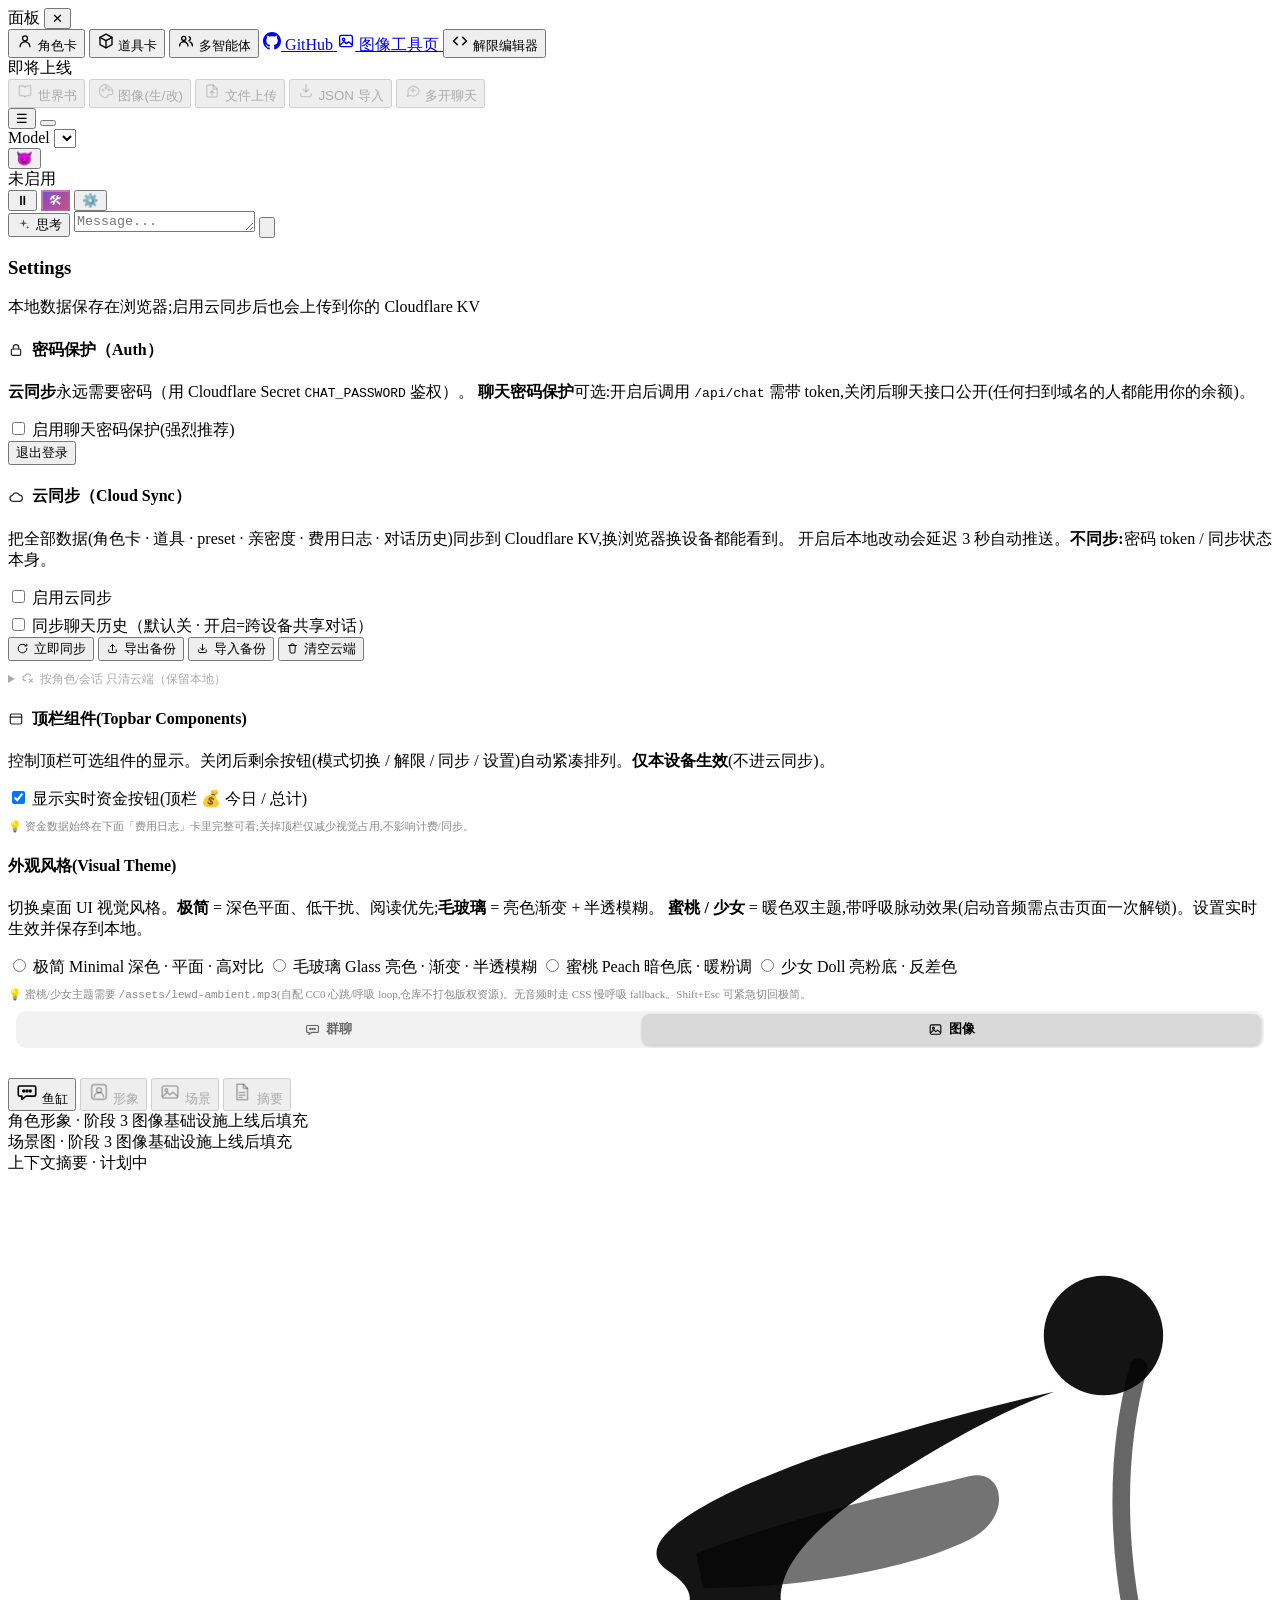
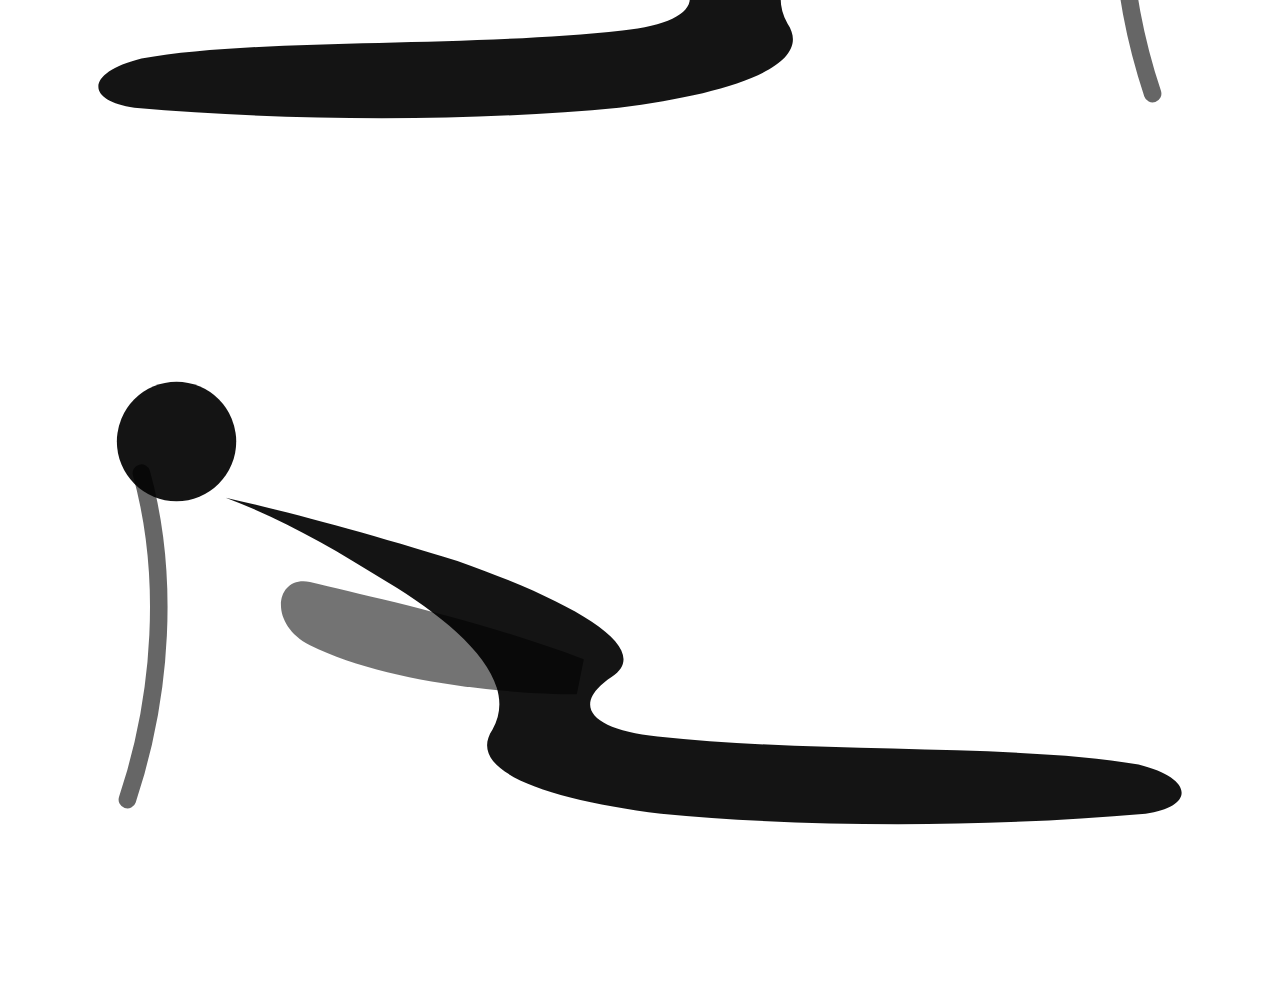
==== commit 56a68b77: "update" ====
--- a/public/index.html
+++ b/public/index.html
@@ -49,6 +49,22 @@
     #settings .smallbtn { display: inline-flex; align-items: center; gap: 5px; }
     #settings .smallbtn svg { width: 13px; height: 13px; flex: none; }
     #settings #cloudExcludeSection > summary svg { width: 14px; height: 14px; vertical-align: -2px; margin-right: 5px; }
+    /* 4.41-ui: 右侧栏标签化(群聊控制台 / 图像),解决图像快捷面板挤占、遮挡多智能体控制台的问题 */
+    #rightSidebar { display: flex; flex-direction: column; min-height: 0; }
+    #rightSidebar .rs-header { padding: 8px 8px 6px; }
+    #rightSidebar .rs-tabs { display: flex; gap: 4px; background: rgba(127,127,127,.10); border-radius: 10px; padding: 3px; }
+    #rightSidebar .rs-tab { flex: 1; display: inline-flex; align-items: center; justify-content: center; gap: 6px; font-size: 12.5px; font-weight: 600; padding: 7px 8px; border: none; border-radius: 8px; background: transparent; color: inherit; opacity: .58; cursor: pointer; transition: background .15s, opacity .15s, box-shadow .15s; }
+    #rightSidebar .rs-tab svg { width: 15px; height: 15px; flex: none; }
+    #rightSidebar .rs-tab:hover { opacity: .85; }
+    #rightSidebar .rs-tab.active { opacity: 1; background: rgba(127,127,127,.22); box-shadow: 0 1px 3px rgba(0,0,0,.2); }
+    #rightSidebar .rs-tab .rs-dot { width: 6px; height: 6px; border-radius: 50%; background: #7d6cff; display: none; }
+    #rightSidebar .rs-tab.has-activity .rs-dot { display: inline-block; }
+    #rightSidebar .rs-body { flex: 1; min-height: 0; display: flex; }
+    #rightSidebar .rs-panel { flex: 1; min-height: 0; overflow-y: auto; padding: 12px 10px; }
+    #rightSidebar .rs-panel[hidden] { display: none; }
+    #rightSidebar .rs-empty { font-size: 11.5px; line-height: 1.6; opacity: .5; text-align: center; padding: 18px 12px; }
+    #rightSidebar #fishbowlSlot:not(:empty) + .rs-empty { display: none; }
+    #rightSidebar .rs-panel .sidebar-slot-placeholder { padding: 0; border: none; background: none; text-align: left; color: inherit; min-height: 0; }
   </style>
   <!-- FOUC-safe 主题预应用:在 styles.css 应用前读 LS 立即贴 data-theme -->
   <!-- 支持 minimal(默认) / glass / lewd-peach / lewd-doll;新增主题只需扩 ALLOWED 集合 -->
@@ -786,19 +802,29 @@
   </div>
   <!-- /#app -->
 
-  <!-- ══ 右侧栏:鱼缸控制台 slot + 未来扩展槽(仅桌面) ══ -->
-  <aside class="right-sidebar" id="rightSidebar" aria-label="鱼缸与侧辅面板">
-    <div class="sidebar-header">
-      <span class="sidebar-title">面板</span>
+  <!-- ══ 右侧栏:4.41-ui 标签化(群聊控制台 / 图像),避免图像快捷面板挤占、遮挡多智能体控制台 ══ -->
+  <!-- #fishbowlSlot 仍由 multi-agent.js 挂载(id 不变);图像面板由 image-quickgen.js 注入 #imageSlot(保留 .sidebar-slot-placeholder 类,选择器零改动)。两 tab 各自独立滚动,永不重叠 -->
+  <aside class="right-sidebar" id="rightSidebar" aria-label="侧辅面板">
+    <div class="sidebar-header rs-header">
+      <div class="rs-tabs" role="tablist" aria-label="右侧面板切换">
+        <button class="rs-tab active" data-rs-tab="fishbowl" role="tab" aria-selected="true">
+          <svg viewBox="0 0 24 24" fill="none" stroke="currentColor" stroke-width="1.8" stroke-linecap="round" stroke-linejoin="round" aria-hidden="true"><path d="M4 5.5h16a1.5 1.5 0 0 1 1.5 1.5v8a1.5 1.5 0 0 1-1.5 1.5h-9l-4.5 3.5V16.5H4A1.5 1.5 0 0 1 2.5 15V7A1.5 1.5 0 0 1 4 5.5z"/><circle cx="8.5" cy="11" r="1"/><circle cx="12" cy="11" r="1"/><circle cx="15.5" cy="11" r="1"/></svg>
+          <span>群聊</span><span class="rs-dot" aria-hidden="true"></span>
+        </button>
+        <button class="rs-tab" data-rs-tab="image" role="tab" aria-selected="false">
+          <svg viewBox="0 0 24 24" fill="none" stroke="currentColor" stroke-width="1.8" stroke-linecap="round" stroke-linejoin="round" aria-hidden="true"><rect x="3.5" y="4.5" width="17" height="15" rx="2.2"/><circle cx="8.8" cy="9.8" r="1.6"/><path d="M4.5 17l4.8-4.3 3.2 2.8 3-2.5 4 3.5"/></svg>
+          <span>图像</span><span class="rs-dot" aria-hidden="true"></span>
+        </button>
+      </div>
     </div>
-    <!-- multi-agent.js 会把 .fishbowl-side-panel 挂到这里(桌面);手机才降级到底部条 -->
-    <div id="fishbowlSlot" class="sidebar-slot"></div>
-
-    <div class="sidebar-divider"></div>
-    <div class="sidebar-section-title">即将上线</div>
-    <div class="sidebar-slot-placeholder">
-      角色形象 / 场景图 / 上下文摘要<br>
-      (阶段 3 图像上线后填充)
+    <div class="rs-body">
+      <section class="rs-panel active" data-rs-panel="fishbowl" role="tabpanel">
+        <div id="fishbowlSlot" class="sidebar-slot"></div>
+        <div class="rs-empty" id="fishbowlEmptyHint">开启顶栏「多智能体」后，群聊控制台会出现在这里。</div>
+      </section>
+      <section class="rs-panel" data-rs-panel="image" role="tabpanel" hidden>
+        <div id="imageSlot" class="sidebar-slot-placeholder"></div>
+      </section>
     </div>
   </aside>
 
@@ -975,6 +1001,56 @@
 })();
 </script>
 
+<!-- ══ 4.41-ui 右侧栏标签切换(群聊控制台 / 图像):避免图像快捷面板挤占、遮挡多智能体控制台 ══ -->
+<script>
+(function(){
+  var rs = document.getElementById('rightSidebar');
+  if (!rs) return;
+  var tabs = rs.querySelectorAll('.rs-tab');
+  var panels = rs.querySelectorAll('.rs-panel');
+  var slot = document.getElementById('fishbowlSlot');
+  function activate(name){
+    tabs.forEach(function(t){
+      var on = t.getAttribute('data-rs-tab') === name;
+      t.classList.toggle('active', on);
+      t.setAttribute('aria-selected', on ? 'true' : 'false');
+      if (on) t.classList.remove('has-activity');
+    });
+    panels.forEach(function(p){
+      var on = p.getAttribute('data-rs-panel') === name;
+      p.classList.toggle('active', on);
+      if (on) p.removeAttribute('hidden'); else p.setAttribute('hidden', '');
+    });
+  }
+  tabs.forEach(function(t){
+    t.addEventListener('click', function(){ activate(t.getAttribute('data-rs-tab')); });
+  });
+  // 群聊控制台一旦挂进 #fishbowlSlot 就自动切到「群聊」tab,否则会被图像面板挡住看不见
+  if (slot){
+    var was = slot.childElementCount > 0;
+    try {
+      var mo = new MutationObserver(function(){
+        var now = slot.childElementCount > 0;
+        if (now && !was) activate('fishbowl');
+        else if (now){
+          var ft = rs.querySelector('.rs-tab[data-rs-tab="fishbowl"]');
+          if (ft && !ft.classList.contains('active')) ft.classList.add('has-activity');
+        }
+        was = now;
+      });
+      mo.observe(slot, { childList: true });
+    } catch(e){}
+  }
+  // 顶栏「多智能体」按钮:点完(若控制台已挂出)顺手切到群聊 tab
+  var mab = document.getElementById('multiAgentToggle');
+  if (mab) mab.addEventListener('click', function(){
+    setTimeout(function(){ if (slot && slot.childElementCount > 0) activate('fishbowl'); }, 80);
+  });
+  // 初始 tab:已有群聊控制台→群聊;否则→图像(更常用,避免落在空 tab 上)
+  activate(slot && slot.childElementCount > 0 ? 'fishbowl' : 'image');
+})();
+</script>
+
 <!-- 脚本加载顺序:鉴权 → 同步 → 基础模块 → app.js 主应用 → 面板 UI 模块 → 交互增强 -->
 <!-- auth.js 必须最早加载:它拦截全局 fetch,给 /sync 和 /api/* 自动注入 Authorization header -->
 <script src="/js/text/core/auth.js"></script>
